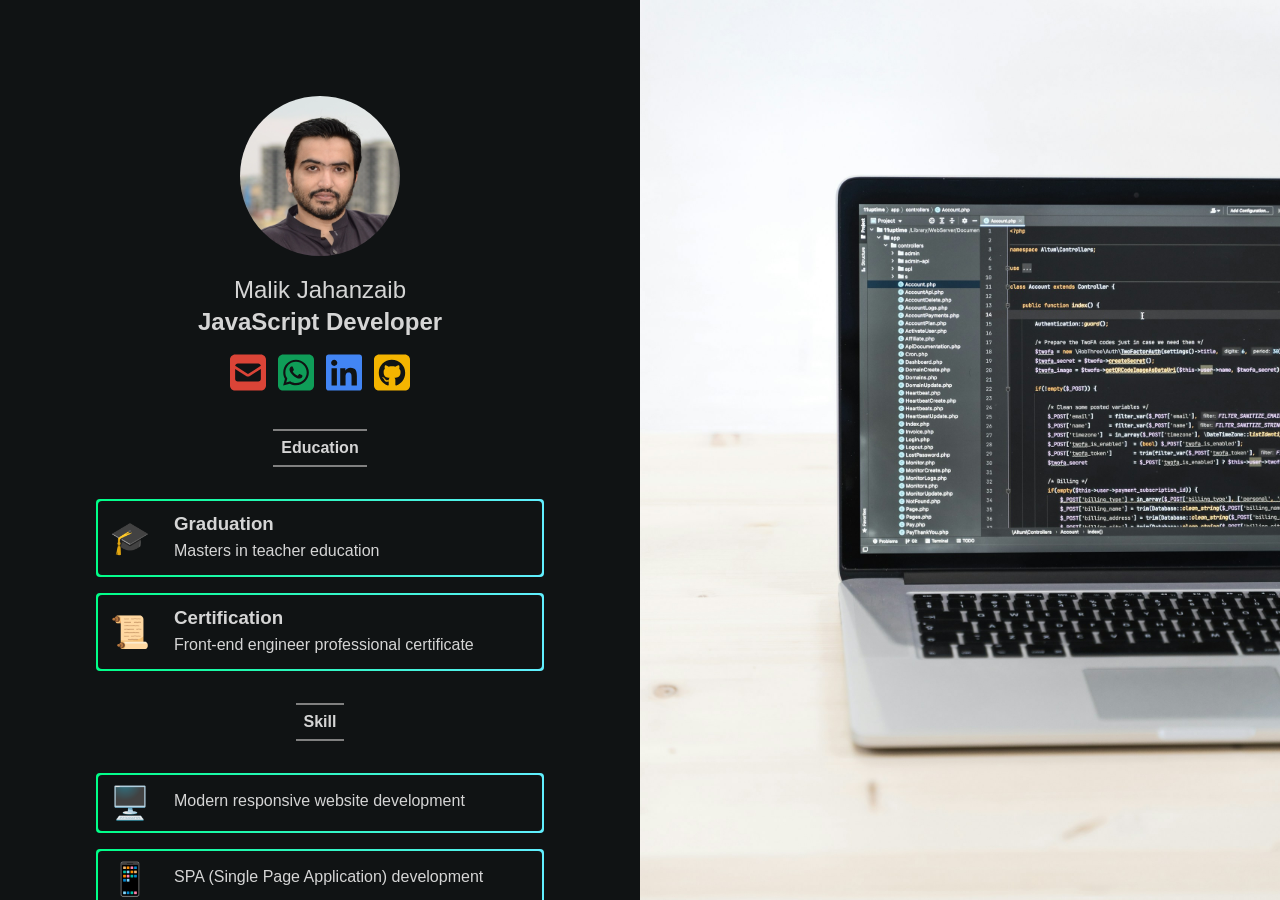
==== index.html @ 0eecc588 "Update 1. Replace video file with an image 2. Update layout to grid for desktop 3. Refactor CSS" ====
<!DOCTYPE html>
<html lang="en">

<head>
  <meta charset="UTF-8">
  <meta name="viewport" content="width=device-width, initial-scale=1.0">
  <meta name="description"
    content="My name is Malik Jahanzaib and I am a Full Stack JavaScript Developer. Professional certified front-end engineer and self-taught back-end engineer with an addition of user experience, DSA and security analysis skills.This is my portfolio website">
  <meta name="keywords"
    content="full-stack engineer, front-end engineer, back-end developer, user experience, data structures and algorithms, web security analysis">
  <link rel="shortcut icon" href="assets/logo.webp" type="image/x-icon">
  <link rel="stylesheet" href="./style.css">
  <title>Malik Jahanzaib | Full Stack JavaScript Developer</title>
</head>

<body>


  <!-- Main -->
  <main class="main">

    <!-- Profile Picture -->
    <img class="profile-picture" src="/assets/profile-picture.webp"
      alt="profile picture of malik jahanzaib a javascript developer">

    <!-- Profile Info -->
    <p class="profile-name">Malik Jahanzaib</p>
    <h1 class="profile-career">JavaScript Developer</h1>

    <!-- Social Links -->
    <div class="social-links">

      <!-- Gmail Link -->
      <a class="social-link" href="mailto:malic.jahan@gmail.com" target="_blank">
        <svg class="social-icon gmail-icon" xmlns="http://www.w3.org/2000/svg"
          viewBox="0 0 448 512"><!--!Font Awesome Free 6.6.0 by @fontawesome - https://fontawesome.com License - https://fontawesome.com/license/free Copyright 2024 Fonticons, Inc.-->
          <path
            d="M64 32C28.7 32 0 60.7 0 96L0 416c0 35.3 28.7 64 64 64l320 0c35.3 0 64-28.7 64-64l0-320c0-35.3-28.7-64-64-64L64 32zM218 271.7L64.2 172.4C66 156.4 79.5 144 96 144l256 0c16.5 0 30 12.4 31.8 28.4L230 271.7c-1.8 1.2-3.9 1.8-6 1.8s-4.2-.6-6-1.8zm29.4 26.9L384 210.4 384 336c0 17.7-14.3 32-32 32L96 368c-17.7 0-32-14.3-32-32l0-125.6 136.6 88.2c7 4.5 15.1 6.9 23.4 6.9s16.4-2.4 23.4-6.9z" />
        </svg>
      </a>

      <!-- Whatsapp Link -->
      <a class="social-link" href="https://wa.me/923032791874" target="_blank">
        <svg class="social-icon whatsapp-icon" xmlns="http://www.w3.org/2000/svg"
          viewBox="0 0 448 512"><!--!Font Awesome Free 6.6.0 by @fontawesome - https://fontawesome.com License - https://fontawesome.com/license/free Copyright 2024 Fonticons, Inc.-->
          <path
            d="M92.1 254.6c0 24.9 7 49.2 20.2 70.1l3.1 5-13.3 48.6L152 365.2l4.8 2.9c20.2 12 43.4 18.4 67.1 18.4h.1c72.6 0 133.3-59.1 133.3-131.8c0-35.2-15.2-68.3-40.1-93.2c-25-25-58-38.7-93.2-38.7c-72.7 0-131.8 59.1-131.9 131.8zM274.8 330c-12.6 1.9-22.4 .9-47.5-9.9c-36.8-15.9-61.8-51.5-66.9-58.7c-.4-.6-.7-.9-.8-1.1c-2-2.6-16.2-21.5-16.2-41c0-18.4 9-27.9 13.2-32.3c.3-.3 .5-.5 .7-.8c3.6-4 7.9-5 10.6-5c2.6 0 5.3 0 7.6 .1c.3 0 .5 0 .8 0c2.3 0 5.2 0 8.1 6.8c1.2 2.9 3 7.3 4.9 11.8c3.3 8 6.7 16.3 7.3 17.6c1 2 1.7 4.3 .3 6.9c-3.4 6.8-6.9 10.4-9.3 13c-3.1 3.2-4.5 4.7-2.3 8.6c15.3 26.3 30.6 35.4 53.9 47.1c4 2 6.3 1.7 8.6-1c2.3-2.6 9.9-11.6 12.5-15.5c2.6-4 5.3-3.3 8.9-2s23.1 10.9 27.1 12.9c.8 .4 1.5 .7 2.1 1c2.8 1.4 4.7 2.3 5.5 3.6c.9 1.9 .9 9.9-2.4 19.1c-3.3 9.3-19.1 17.7-26.7 18.8zM448 96c0-35.3-28.7-64-64-64H64C28.7 32 0 60.7 0 96V416c0 35.3 28.7 64 64 64H384c35.3 0 64-28.7 64-64V96zM148.1 393.9L64 416l22.5-82.2c-13.9-24-21.2-51.3-21.2-79.3C65.4 167.1 136.5 96 223.9 96c42.4 0 82.2 16.5 112.2 46.5c29.9 30 47.9 69.8 47.9 112.2c0 87.4-72.7 158.5-160.1 158.5c-26.6 0-52.7-6.7-75.8-19.3z" />
        </svg>
      </a>

      <!-- Linkedin Link -->
      <a class="social-link" href="https://pk.linkedin.com/in/malik-jahanzaib-15807016a" target="_blank">
        <svg class="social-icon linkedin-icon" xmlns="http://www.w3.org/2000/svg"
          viewBox="0 0 448 512"><!--!Font Awesome Free 6.6.0 by @fontawesome - https://fontawesome.com License - https://fontawesome.com/license/free Copyright 2024 Fonticons, Inc.-->
          <path
            d="M416 32H31.9C14.3 32 0 46.5 0 64.3v383.4C0 465.5 14.3 480 31.9 480H416c17.6 0 32-14.5 32-32.3V64.3c0-17.8-14.4-32.3-32-32.3zM135.4 416H69V202.2h66.5V416zm-33.2-243c-21.3 0-38.5-17.3-38.5-38.5S80.9 96 102.2 96c21.2 0 38.5 17.3 38.5 38.5 0 21.3-17.2 38.5-38.5 38.5zm282.1 243h-66.4V312c0-24.8-.5-56.7-34.5-56.7-34.6 0-39.9 27-39.9 54.9V416h-66.4V202.2h63.7v29.2h.9c8.9-16.8 30.6-34.5 62.9-34.5 67.2 0 79.7 44.3 79.7 101.9V416z" />
        </svg>
      </a>

      <!-- Github Link -->
      <a class="social-link" href="https://github.com/malik-portfolio" target="_blank">
        <svg class="social-icon github-icon" xmlns="http://www.w3.org/2000/svg"
          viewBox="0 0 448 512"><!--!Font Awesome Free 6.6.0 by @fontawesome - https://fontawesome.com License - https://fontawesome.com/license/free Copyright 2024 Fonticons, Inc.-->
          <path
            d="M448 96c0-35.3-28.7-64-64-64H64C28.7 32 0 60.7 0 96V416c0 35.3 28.7 64 64 64H384c35.3 0 64-28.7 64-64V96zM265.8 407.7c0-1.8 0-6 .1-11.6c.1-11.4 .1-28.8 .1-43.7c0-15.6-5.2-25.5-11.3-30.7c37-4.1 76-9.2 76-73.1c0-18.2-6.5-27.3-17.1-39c1.7-4.3 7.4-22-1.7-45c-13.9-4.3-45.7 17.9-45.7 17.9c-13.2-3.7-27.5-5.6-41.6-5.6s-28.4 1.9-41.6 5.6c0 0-31.8-22.2-45.7-17.9c-9.1 22.9-3.5 40.6-1.7 45c-10.6 11.7-15.6 20.8-15.6 39c0 63.6 37.3 69 74.3 73.1c-4.8 4.3-9.1 11.7-10.6 22.3c-9.5 4.3-33.8 11.7-48.3-13.9c-9.1-15.8-25.5-17.1-25.5-17.1c-16.2-.2-1.1 10.2-1.1 10.2c10.8 5 18.4 24.2 18.4 24.2c9.7 29.7 56.1 19.7 56.1 19.7c0 9 .1 21.7 .1 30.6c0 4.8 .1 8.6 .1 10c0 4.3-3 9.5-11.5 8C106 393.6 59.8 330.8 59.8 257.4c0-91.8 70.2-161.5 162-161.5s166.2 69.7 166.2 161.5c.1 73.4-44.7 136.3-110.7 158.3c-8.4 1.5-11.5-3.7-11.5-8zm-90.5-54.8c-.2-1.5 1.1-2.8 3-3.2c1.9-.2 3.7 .6 3.9 1.9c.3 1.3-1 2.6-3 3c-1.9 .4-3.7-.4-3.9-1.7zm-9.1 3.2c-2.2 .2-3.7-.9-3.7-2.4c0-1.3 1.5-2.4 3.5-2.4c1.9-.2 3.7 .9 3.7 2.4c0 1.3-1.5 2.4-3.5 2.4zm-14.3-2.2c-1.9-.4-3.2-1.9-2.8-3.2s2.4-1.9 4.1-1.5c2 .6 3.3 2.1 2.8 3.4c-.4 1.3-2.4 1.9-4.1 1.3zm-12.5-7.3c-1.5-1.3-1.9-3.2-.9-4.1c.9-1.1 2.8-.9 4.3 .6c1.3 1.3 1.8 3.3 .9 4.1c-.9 1.1-2.8 .9-4.3-.6zm-8.5-10c-1.1-1.5-1.1-3.2 0-3.9c1.1-.9 2.8-.2 3.7 1.3c1.1 1.5 1.1 3.3 0 4.1c-.9 .6-2.6 0-3.7-1.5zm-6.3-8.8c-1.1-1.3-1.3-2.8-.4-3.5c.9-.9 2.4-.4 3.5 .6c1.1 1.3 1.3 2.8 .4 3.5c-.9 .9-2.4 .4-3.5-.6zm-6-6.4c-1.3-.6-1.9-1.7-1.5-2.6c.4-.6 1.5-.9 2.8-.4c1.3 .7 1.9 1.8 1.5 2.6c-.4 .9-1.7 1.1-2.8 .4z" />
        </svg>
      </a>
    </div>

    <!-- Subheading -->
    <h2 class="subheading">Education</h2>

    <!-- Education Section -->
    <section class="section">
      <div class="card-bg-wrapper">
        <article class="card">
          <div class="card-icon">🎓</div>
          <div class="card-info">
            <h3 class="card-title">Graduation</h3>
            <p class="card-description">Masters in teacher education</p>
          </div>
        </article>
      </div>
      <div class="card-bg-wrapper">
        <article class="card">
          <div class="card-icon">📜</div>
          <div class="card-info">
            <h3 class="card-title">Certification</h3>
            <p class="card-description">Front-end engineer professional certificate</p>
          </div>
        </article>
      </div>
    </section>

    <!-- Subheading -->
    <h2 class="subheading">Skill</h2>

    <!-- Skill Section -->
    <section class="section">
      <div class="card-bg-wrapper">
        <article class="card">
          <div class="card-icon">🖥️</div>
          <div class="card-info">
            <p class="card-title">Modern responsive website development</p>
          </div>
        </article>
      </div>
      <div class="card-bg-wrapper">
        <article class="card">
          <div class="card-icon">📱</div>
          <div class="card-info">
            <p class="card-title">SPA &lpar;Single Page Application&rpar; development</p>
          </div>
        </article>
      </div>
      <div class="card-bg-wrapper">
        <article class="card">
          <div class="card-icon">🔗</div>
          <div class="card-info">
            <p class="card-title">API &lpar;Application Programming Interface&rpar; development</p>
          </div>
        </article>
      </div>
      <div class="card-bg-wrapper">
        <article class="card">
          <div class="card-icon">🗄️</div>
          <div class="card-info">
            <p class="card-title">Database development & integration</p>
          </div>
        </article>
      </div>
      <div class="card-bg-wrapper">
        <article class="card">
          <div class="card-icon">⚙️</div>
          <div class="card-info">
            <p class="card-title">Performance optimization</p>
          </div>
        </article>
      </div>
      <div class="card-bg-wrapper">
        <article class="card">
          <div class="card-icon">🔒</div>
          <div class="card-info">
            <p class="card-title">Web security</p>
          </div>
        </article>
      </div>
    </section>

    <!-- Subheading -->
    <h2 class="subheading">Core Technologies</h2>

    <!-- Core Technologies -->
    <section class="section">
      <div class="card-bg-wrapper">
        <article class="card">
          <img class="card-icon"
            src="https://cdn.jsdelivr.net/gh/devicons/devicon@latest/icons/html5/html5-original.svg" alt="html icon">
          <div class="card-info">
            <h3 class="card-title">HTML</h3>
            <p class="card-description">HTML is the building block of websites, defining their structure and content
            </p>
          </div>
        </article>
      </div>
      <div class="card-bg-wrapper">
        <article class="card">
          <img class="card-icon" src="https://cdn.jsdelivr.net/gh/devicons/devicon@latest/icons/css3/css3-original.svg"
            alt="css icon">
          <div class="card-info">
            <h3 class="card-title">CSS</h3>
            <p class="card-description">CSS styles the visual presentation of HTML elements</p>
          </div>
        </article>
      </div>
      <div class="card-bg-wrapper">
        <article class="card">
          <img class="card-icon"
            src="https://cdn.jsdelivr.net/gh/devicons/devicon@latest/icons/javascript/javascript-original.svg"
            alt="javasscript icon">
          <div class="card-info">
            <h3 class="card-title">JavaScript</h3>
            <p class="card-description">JavaScript brings websites to life with interactive elements and dynamic
              behavior</p>
          </div>
        </article>
      </div>
    </section>

    <!-- Subheading -->
    <h2 class="subheading">Front-end Technologies</h2>

    <!-- Front End Technology -->
    <section class="section">
      <div class="card-bg-wrapper">
        <article class="card">
          <img class="card-icon"
            src="https://cdn.jsdelivr.net/gh/devicons/devicon@latest/icons/react/react-original.svg" alt="reactjs icon">
          <div class="card-info">
            <h3 class="card-title">React JS</h3>
            <p class="card-description">React is a component based JavaScript library for building user interfaces</p>
          </div>
        </article>
      </div>
      <div class="card-bg-wrapper">
        <article class="card">
          <img class="card-icon"
            src="https://cdn.jsdelivr.net/gh/devicons/devicon@latest/icons/redux/redux-original.svg" alt="reduxjs icon">
          <div class="card-info">
            <h3 class="card-title">Redux JS</h3>
            <p class="card-description">Redux is a predictable state management library for JavaScript applications
            </p>
          </div>
        </article>
      </div>
      <div class="card-bg-wrapper">
        <article class="card">
          <img class="card-icon"
            src="https://cdn.jsdelivr.net/gh/devicons/devicon@latest/icons/tailwindcss/tailwindcss-original.svg"
            alt="tailwindcss icon">
          <div class="card-info">
            <h3 class="card-title">Tailwind CSS</h3>
            <p class="card-description">Tailwind CSS is a utility-first CSS framework for rapidly building custom user
              interfaces </p>
          </div>
        </article>
      </div>
      <div class="card-bg-wrapper">
        <article class="card">
          <img class="card-icon"
            src="https://cdn.jsdelivr.net/gh/devicons/devicon@latest/icons/nextjs/nextjs-original.svg"
            alt="nextjs icon">
          <div class="card-info">
            <h3 class="card-title">Next JS</h3>
            <p class="card-description">Next.js is a React framework for building performant web applications</p>
          </div>
        </article>
      </div>
      <div class="card-bg-wrapper">
        <article class="card">
          <img class="card-icon"
            src="https://cdn.jsdelivr.net/gh/devicons/devicon@latest/icons/typescript/typescript-original.svg"
            alt="typescript icon">
          <div class="card-info">
            <h3 class="card-title">TypeScript</h3>
            <p class="card-description">TypeScript is a typed superset of JavaScript for safer and more maintainable
              code</p>
          </div>
        </article>
      </div>
    </section>

    <!-- Subheading -->
    <h2 class="subheading">Back-end Technologies</h2>

    <!-- Back End Technology -->
    <section class="section">
      <div class="card-bg-wrapper">
        <article class="card">
          <img class="card-icon"
            src="https://cdn.jsdelivr.net/gh/devicons/devicon@latest/icons/nodejs/nodejs-original.svg"
            alt="nodejs icon">
          <div class="card-info">
            <h3 class="card-title">Node JS</h3>
            <p class="card-description">Node.js is a JavaScript runtime for building server-side applications</p>
          </div>
        </article>
      </div>
      <div class="card-bg-wrapper">
        <article class="card">
          <img class="card-icon"
            src="https://cdn.jsdelivr.net/gh/devicons/devicon@latest/icons/express/express-original.svg"
            alt="expressjs icon">
          <div class="card-info">
            <h3 class="card-title">Express JS</h3>
            <p class="card-description">Express.js is a minimalist Node.js framework for building web applications</p>
          </div>
        </article>
      </div>
      <div class="card-bg-wrapper">
        <article class="card">
          <img class="card-icon"
            src="https://cdn.jsdelivr.net/gh/devicons/devicon@latest/icons/nextjs/nextjs-original.svg"
            alt="nextjs icon">
          <div class="card-info">
            <h3 class="card-title">Next JS</h3>
            <p class="card-description">Next.js is a React framework for building performant web applications</p>
          </div>
        </article>
      </div>
      <div class="card-bg-wrapper">
        <article class="card">
          <img class="card-icon"
            src="https://cdn.jsdelivr.net/gh/devicons/devicon@latest/icons/typescript/typescript-original.svg"
            alt="typescript icon">
          <div class="card-info">
            <h3 class="card-title">TypeScript</h3>
            <p class="card-description">TypeScript is a typed superset of JavaScript for safer and more maintainable
              code</p>
          </div>
        </article>
      </div>
    </section>


    <!-- Subheading -->
    <h2 class="subheading">Database Technologies</h2>

    <!-- Database Technology -->
    <section class="section">
      <div class="card-bg-wrapper">
        <article class="card">
          <img class="card-icon"
            src="https://cdn.jsdelivr.net/gh/devicons/devicon@latest/icons/mongodb/mongodb-original.svg"
            alt="mongodb icon">
          <div class="card-info">
            <h3 class="card-title">MongoDB</h3>
            <p class="card-description">MongoDB is a NoSQL document database for storing and retrieving data in
              flexible JSON-like structures</p>
          </div>
        </article>
      </div>
      <div class="card-bg-wrapper">
        <article class="card">
          <img class="card-icon"
            src="https://cdn.jsdelivr.net/gh/devicons/devicon@latest/icons/mongoose/mongoose-original.svg"
            alt="mongoose icon">
          <div class="card-info">
            <h3 class="card-title">Mongoose</h3>
            <p class="card-description">Mongoose is an Object Data Modeling (ODM) library for MongoDB and Node.js</p>
          </div>
        </article>
      </div>
    </section>

    <!-- Subheading -->
    <h2 class="subheading">Projects</h2>

    <!-- Project -->
    <section class="section">
      <a class="card-bg-wrapper project" href="https://malik-portfolio.github.io/number-magic-game" target="_blank">
        <article class="card">
          <div class="card-icon">🎲</div>
          <div class="card-info">
            <h3 class="card-title">Number Magic Game</h3>
            <p class="card-description">My first project in which a computer guess a number that
              the user think</p>
          </div>
        </article>
      </a>
    </section>

    <!-- Buttons -->
    <section class="btns">
      <a class="certificate-btn"
        href="https://www.codecademy.com/profiles/malik.jahan/certificates/2682884a0719474f96407efe432fdd87"
        target="_blank">Certificate</a>
      <a class="cv-btn">Download CV</a>
    </section>
  </main>

  <!-- Laptop Image -->
  <div class="laptop-image-wrapper">
    <img class="laptop-image" src="/assets/laptop-image.jpg" alt="laptop image">
  </div>
</body>

</html>
---- style.css ----
@import url('https://fonts.googleapis.com/css2?family=Comfortaa:wght@300..700&display=swap');

/* || Universal Styles */
*,
::before,
::after {
    box-sizing: border-box;
    margin: 0;
    padding: 0;
}

:root {
    --green: #0F9D58;
    --yellow: #F4B400;
    --blue: #4285F4;
    --red: #DB4437;
}

html {
    font-size: 16px;
}

body {
    background-color: #101314;
    color: #d5d5d5;
    font-family: Verdana, Geneva, Tahoma, sans-serif;
    font-size: 1rem;
    height: 100vh;
}

img {
    width: 100%;
}

h1 {
    font-size: 4rem;
    margin-bottom: 1rem;
}

a {
    text-decoration: none;
    color: inherit;
    display: inline-block;
}

p {
    line-height: 1.5;
    color: #d5d5d5;
}

.laptop-image {
   height: 100vh;
   object-fit: cover;
   display: none;
}

.subheading {
    width: fit-content;
    font-size: 1rem;
    margin: 2rem auto;
    border-top: 0.125rem solid gray;
    border-bottom: 0.125rem solid gray;
    padding: 0.5rem;
}

/* Card */
.card-bg-wrapper {
    background: hsla(152, 100%, 50%, 1);
    background: linear-gradient(90deg, hsla(152, 100%, 50%, 1) 0%, hsla(186, 100%, 69%, 1) 100%);
    padding: 0.125rem;
    border-radius: 0.25rem;
}

.card-bg-wrapper:not(:last-of-type) {
    margin-bottom: 1rem;
}

.card {
    border-radius: 0.25rem;
    padding: 0.75rem;
    background-color: #101314;
    display: flex;
    align-items: center;
    gap: 1.5rem;
}

.card-icon {
    font-size: 2rem;
    width: 2.5rem;
    line-height: 1;
    text-align: center;
}

.card-icon[alt='expressjs icon'] {
    filter: invert(100);
}

.card-title {
    margin-bottom: 0.25rem;
}

/* Main */
.main {
    background-color: #101314;
    padding: 2rem 1rem;
    overflow: auto;
    scrollbar-width: none;
}

/* Profile */
.profile-picture {
    display: block;
    border-radius: 50%;
    margin: 0 auto 1rem;
    max-width: 10rem;
}

.profile-name {
    text-align: center;
    font-size: 1.5rem;
}

.profile-career {
    font-size: 1.5rem;
    text-align: center;
}

/* Social Links */
.social-links {
    display: flex;
    justify-content: center;
    gap: 0.75rem;
}

.social-link {
    width: 2.25rem;
    fill: #d5d5d5;
}

.social-link:hover {
    transform: scale(1.1);
}

.gmail-icon {
    fill: var(--red);
}

.whatsapp-icon {
    fill: var(--green);
}

.linkedin-icon {
    fill: var(--blue);
}

.github-icon {
    fill: var(--yellow);
}

/* Project */
.project {
    display: block;
}

.project .card {
    background-color: transparent;
    color: #101314;
}

.project .card-description {
    color: #101314;
}

.project:hover {
    transform: scale(0.9);
}

/* Buttons */
.btns {
    border-top: 0.125rem solid gray;
    margin-top: 2rem;
    padding-top: 1rem;
    display: flex;
    gap: 0.5rem;
}

.certificate-btn,
.cv-btn {
    border-radius: 4rem;
    padding: 0.5rem 1rem;
    border: 0.125rem solid #d5d5d5;
    flex: 1;
    text-align: center;
}

.certificate-btn:hover,
.cv-btn:hover {
    opacity: 0.75;
}

.certificate-btn {
    background-color: #d5d5d5;
    color: black;
}


/* Responsive */

@media only screen and (min-width: 576px) {
    .main {
        padding: 2rem;
    }
}

@media only screen and (min-width: 768px) {
    .main {
        padding: 4rem;
    }
}

@media only screen and (min-width: 992px) and (orientation: landscape) {
    body {
        display: grid;
        grid-template-columns: repeat(2, 1fr);
        overflow: hidden;
    }

    .laptop-image {
        display: block;
    }
}

@media only screen and (min-width: 1200px) and (orientation: landscape) {
    .main {
        padding: 6rem;
    }
}

@media only screen and (min-width: 1400px) and (orientation: landscape) {
    :root {
        font-size: 20px;
    }
}
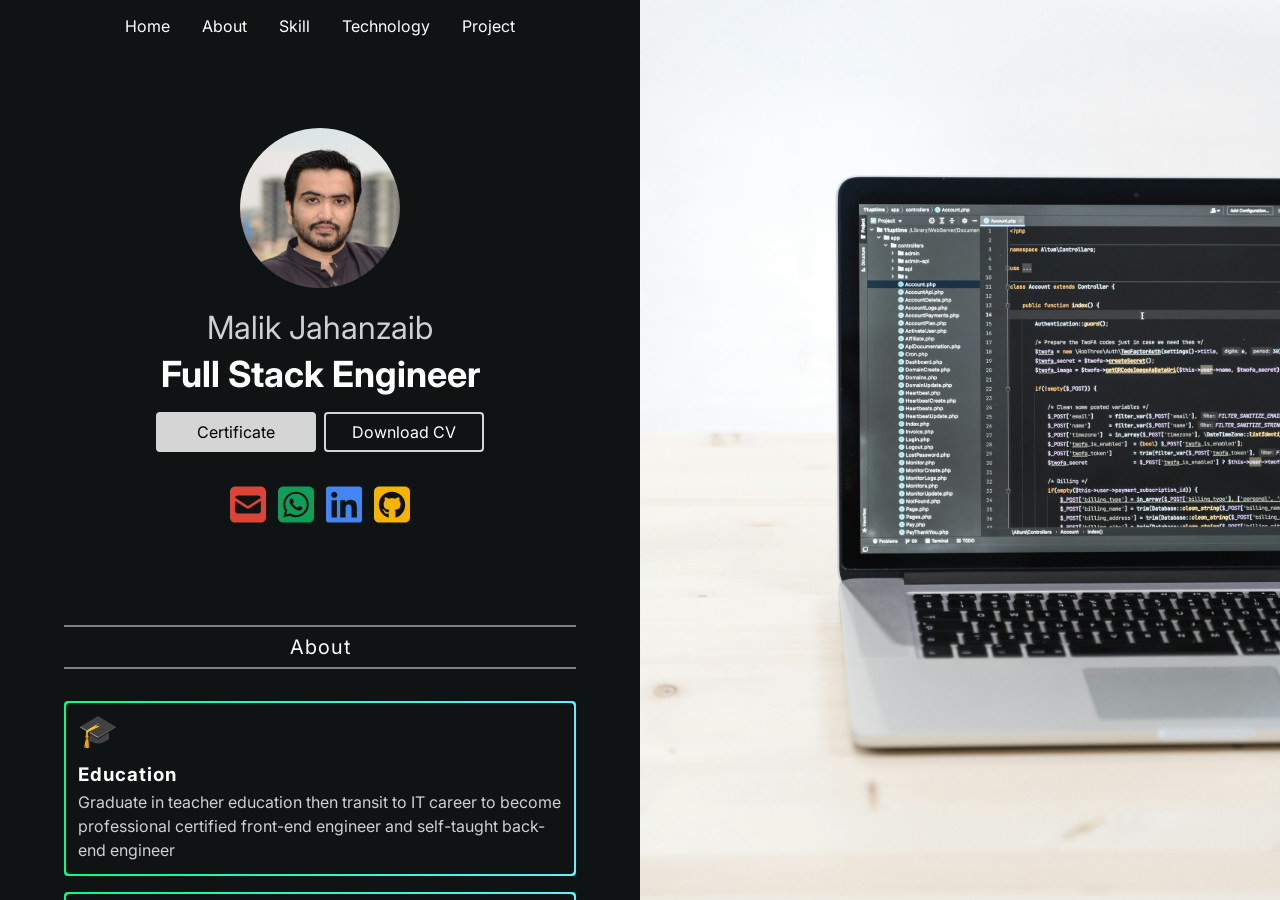
==== commit 719bc143: "Update 1. C.V. added 2. Refactor sections 3. Adjust styling 4. Navigation added" ====
--- a/index.html
+++ b/index.html
@@ -15,9 +15,19 @@
 
 <body>
 
+  <!-- Header -->
+  <header>
+    <nav class="nav">
+      <a class="nav-link" href="#home">Home</a>
+      <a class="nav-link" href="#about">About</a>
+      <a class="nav-link" href="#skill">Skill</a>
+      <a class="nav-link" href="#technology">Technology</a>
+      <a class="nav-link" href="#project">Project</a>
+    </nav>
+  </header>
 
   <!-- Main -->
-  <main class="main">
+  <main id="home" class="main">
 
     <!-- Profile Picture -->
     <img class="profile-picture" src="/assets/profile-picture.webp"
@@ -25,7 +35,15 @@
 
     <!-- Profile Info -->
     <p class="profile-name">Malik Jahanzaib</p>
-    <h1 class="profile-career">JavaScript Developer</h1>
+    <h1 class="profile-career">Full Stack Engineer</h1>
+
+    <!-- Buttons -->
+    <div class="btns">
+      <a class="certificate-btn"
+        href="https://www.codecademy.com/profiles/malik.jahan/certificates/2682884a0719474f96407efe432fdd87"
+        target="_blank">Certificate</a>
+      <a class="cv-btn" href="./assets/malik-jahanzaib-resume.pdf" download="">Download CV</a>
+    </div>
 
     <!-- Social Links -->
     <div class="social-links">
@@ -67,90 +85,108 @@
       </a>
     </div>
 
-    <!-- Subheading -->
-    <h2 class="subheading">Education</h2>
-
     <!-- Education Section -->
+    <h2 id="about" class="subheading">About</h2>
+
     <section class="section">
       <div class="card-bg-wrapper">
         <article class="card">
           <div class="card-icon">🎓</div>
           <div class="card-info">
-            <h3 class="card-title">Graduation</h3>
-            <p class="card-description">Masters in teacher education</p>
-          </div>
-        </article>
-      </div>
-      <div class="card-bg-wrapper">
-        <article class="card">
-          <div class="card-icon">📜</div>
-          <div class="card-info">
-            <h3 class="card-title">Certification</h3>
-            <p class="card-description">Front-end engineer professional certificate</p>
-          </div>
-        </article>
-      </div>
-    </section>
-
-    <!-- Subheading -->
-    <h2 class="subheading">Skill</h2>
-
-    <!-- Skill Section -->
-    <section class="section">
+            <h3 class="card-title">Education</h3>
+            <p class="card-description">Graduate in teacher education then transit to IT career to become professional
+              certified front-end engineer and self-taught back-end engineer</p>
+          </div>
+        </article>
+      </div>
+      <div class="card-bg-wrapper">
+        <article class="card">
+          <div class="card-icon">👨‍💻</div>
+          <div class="card-info">
+            <h3 class="card-title">Technology</h3>
+            <p class="card-description">Using modern JavaScript ecosystem like React, Next JS, Tailwind CSS, TypeScript
+              and MongoDB</p>
+          </div>
+        </article>
+      </div>
+    </section>
+
+
+    <!-- Professional Skill -->
+    <h2 id="skill" class="subheading">Professional Skills</h2>
+
+    <section class="section section-skill">
       <div class="card-bg-wrapper">
         <article class="card">
           <div class="card-icon">🖥️</div>
-          <div class="card-info">
-            <p class="card-title">Modern responsive website development</p>
-          </div>
-        </article>
-      </div>
+          <h3 class="card-title">Modern responsive website development</h3>
+        </article>
+      </div>
+      <div class="card-bg-wrapper">
+        <article class="card">
+          <div class="card-icon">⚡</div>
+          <h3 class="card-title">SPA &lpar;Single Page Application&rpar; development</h3>
+        </article>
+      </div>
+      <div class="card-bg-wrapper">
+        <article class="card">
+          <div class="card-icon">🔗</div>
+          <h3 class="card-title">API &lpar;Application Programming Interface&rpar; development</h3>
+        </article>
+      </div>
+      <div class="card-bg-wrapper">
+        <article class="card">
+          <div class="card-icon">🗄️</div>
+          <h3 class="card-title">Database development & integration</h3>
+        </article>
+      </div>
+    </section>
+
+    <!-- Beginner Skill -->
+    <h2 class="subheading">Beginner Skills</h2>
+
+    <section class="section section-skill">
+      <div class="card-bg-wrapper">
+        <article class="card">
+          <div class="card-icon">⚙️</div>
+          <h3 class="card-title">Performance optimization</h3>
+        </article>
+      </div>
+      <div class="card-bg-wrapper">
+        <article class="card">
+          <div class="card-icon">🔒</div>
+          <h3 class="card-title">Web security analysis</h3>
+        </article>
+      </div>
+      <div class="card-bg-wrapper">
+        <article class="card">
+          <div class="card-icon">⭐</div>
+          <h3 class="card-title">UI/UX design</h3>
+        </article>
+      </div>
+    </section>
+
+    <!-- Pending Skill -->
+    <h2 class="subheading">Pending Skills</h2>
+
+    <section class="section section-skill">
       <div class="card-bg-wrapper">
         <article class="card">
           <div class="card-icon">📱</div>
-          <div class="card-info">
-            <p class="card-title">SPA &lpar;Single Page Application&rpar; development</p>
-          </div>
-        </article>
-      </div>
-      <div class="card-bg-wrapper">
-        <article class="card">
-          <div class="card-icon">🔗</div>
-          <div class="card-info">
-            <p class="card-title">API &lpar;Application Programming Interface&rpar; development</p>
-          </div>
-        </article>
-      </div>
-      <div class="card-bg-wrapper">
-        <article class="card">
-          <div class="card-icon">🗄️</div>
-          <div class="card-info">
-            <p class="card-title">Database development & integration</p>
-          </div>
-        </article>
-      </div>
-      <div class="card-bg-wrapper">
-        <article class="card">
-          <div class="card-icon">⚙️</div>
-          <div class="card-info">
-            <p class="card-title">Performance optimization</p>
-          </div>
-        </article>
-      </div>
-      <div class="card-bg-wrapper">
-        <article class="card">
-          <div class="card-icon">🔒</div>
-          <div class="card-info">
-            <p class="card-title">Web security</p>
-          </div>
-        </article>
-      </div>
-    </section>
-
-    <!-- Subheading -->
-    <h2 class="subheading">Core Technologies</h2>
+          <h3 class="card-title">Mobile application development </h3>
+        </article>
+      </div>
+      <div class="card-bg-wrapper">
+        <article class="card">
+          <div class="card-icon">🤖</div>
+          <h3 class="card-title">AI &lpar;Aritificial Intelligence&rpar; integration</h3>
+        </article>
+      </div>
+    </section>
 
     <!-- Core Technologies -->
+    <h2 id="technology" class="subheading">Core Technologies</h2>
+
     <section class="section">
       <div class="card-bg-wrapper">
         <article class="card">
@@ -187,10 +223,9 @@
       </div>
     </section>
 
-    <!-- Subheading -->
+    <!-- Front End Technology -->
     <h2 class="subheading">Front-end Technologies</h2>
 
-    <!-- Front End Technology -->
     <section class="section">
       <div class="card-bg-wrapper">
         <article class="card">
@@ -250,10 +285,9 @@
       </div>
     </section>
 
-    <!-- Subheading -->
+    <!-- Back End Technology -->
     <h2 class="subheading">Back-end Technologies</h2>
 
-    <!-- Back End Technology -->
     <section class="section">
       <div class="card-bg-wrapper">
         <article class="card">
@@ -302,11 +336,9 @@
       </div>
     </section>
 
-
-    <!-- Subheading -->
+    <!-- Database Technology -->
     <h2 class="subheading">Database Technologies</h2>
 
-    <!-- Database Technology -->
     <section class="section">
       <div class="card-bg-wrapper">
         <article class="card">
@@ -333,8 +365,58 @@
       </div>
     </section>
 
+    <!-- Modern Tools -->
+    <h2 class="subheading">Modern Tools</h2>
+
+    <section class="section">
+      <div class="card-bg-wrapper">
+        <article class="card">
+          <img class="card-icon"
+            src="https://cdn.jsdelivr.net/gh/devicons/devicon@latest/icons/vscode/vscode-original.svg"
+            alt="vscode icon">
+          <div class="card-info">
+            <h3 class="card-title">VS Code</h3>
+            <p class="card-description">Visual Studio Code (VSCode) is a free, open-source code editor for developers
+            </p>
+          </div>
+        </article>
+      </div>
+      <div class="card-bg-wrapper">
+        <article class="card">
+          <img class="card-icon" src="https://cdn.jsdelivr.net/gh/devicons/devicon@latest/icons/git/git-original.svg"
+            alt="git icon">
+          <div class="card-info">
+            <h3 class="card-title">Git</h3>
+            <p class="card-description">Git is a version control system that tracks changes to files over time</p>
+          </div>
+        </article>
+      </div>
+      <div class="card-bg-wrapper">
+        <article class="card">
+          <img class="card-icon"
+            src="https://cdn.jsdelivr.net/gh/devicons/devicon@latest/icons/postman/postman-original.svg"
+            alt="postman icon">
+          <div class="card-info">
+            <h3 class="card-title">Postman</h3>
+            <p class="card-description">Postman is an API development environment for testing and documenting APIs</p>
+          </div>
+        </article>
+      </div>
+      <div class="card-bg-wrapper">
+        <article class="card">
+          <img class="card-icon"
+            src="https://cdn.jsdelivr.net/gh/devicons/devicon@latest/icons/figma/figma-original.svg" alt="figma icon">
+          <div class="card-info">
+            <h3 class="card-title">Figma</h3>
+            <p class="card-description">Figma is a cloud-based design tool for creating and collaborating on digital
+              designs</p>
+          </div>
+        </article>
+      </div>
+    </section>
+
     <!-- Subheading -->
-    <h2 class="subheading">Projects</h2>
+    <h2 id="project" class="subheading">Projects</h2>
 
     <!-- Project -->
     <section class="section">
@@ -350,13 +432,7 @@
       </a>
     </section>
 
-    <!-- Buttons -->
-    <section class="btns">
-      <a class="certificate-btn"
-        href="https://www.codecademy.com/profiles/malik.jahan/certificates/2682884a0719474f96407efe432fdd87"
-        target="_blank">Certificate</a>
-      <a class="cv-btn">Download CV</a>
-    </section>
+
   </main>
 
   <!-- Laptop Image -->
--- a/style.css
+++ b/style.css
@@ -1,4 +1,4 @@
-@import url('https://fonts.googleapis.com/css2?family=Comfortaa:wght@300..700&display=swap');
+@import url('https://fonts.googleapis.com/css2?family=Inter:ital,opsz,wght@0,14..32,100..900;1,14..32,100..900&display=swap');
 
 /* || Universal Styles */
 *,
@@ -14,6 +14,8 @@
     --yellow: #F4B400;
     --blue: #4285F4;
     --red: #DB4437;
+    --white: white;
+    --black: #101314;
 }
 
 html {
@@ -21,9 +23,11 @@
 }
 
 body {
-    background-color: #101314;
-    color: #d5d5d5;
-    font-family: Verdana, Geneva, Tahoma, sans-serif;
+    background-color: var(--black);
+    color: var(--white);
+    font-family: "Inter", system-ui;
+    font-optical-sizing: auto;
+    font-style: normal;
     font-size: 1rem;
     height: 100vh;
 }
@@ -45,7 +49,24 @@
 
 p {
     line-height: 1.5;
-    color: #d5d5d5;
+    color: var(--white);
+    opacity: 0.8;
+}
+
+header {
+    position: fixed;
+    top: 0;
+    left: 0;
+    width: 100%;
+    z-index: 10;
+    overflow-x: auto;
+    scrollbar-width: none;
+}
+
+section {
+    display: flex;
+    flex-direction: column;
+    gap: 1rem;
 }
 
 .laptop-image {
@@ -55,12 +76,122 @@
 }
 
 .subheading {
-    width: fit-content;
-    font-size: 1rem;
-    margin: 2rem auto;
+    width: 100%;
+    font-size: 1.25rem;
+    margin: 6rem auto 2rem;
     border-top: 0.125rem solid gray;
     border-bottom: 0.125rem solid gray;
-    padding: 0.5rem;
+    padding: 0.5rem 0;
+    letter-spacing: 1px;
+    text-align: center;
+    font-weight: normal;
+}
+
+/* Navigation */
+.nav {
+    display: flex;
+    justify-content: center;
+    width: fit-content;
+    background-color: var(--black);
+    width: 100%;
+    padding: 1rem;
+    gap: 0.5rem;
+}
+
+.nav-link {
+    border-bottom: 0.125rem solid transparent;
+    padding-bottom: 0.5rem;
+}
+
+.nav-link:hover {
+    color: springgreen;
+    border-color: springgreen;
+}
+/* Main */
+.main {
+    background-color: var(--black);
+    padding: 8rem 1rem;
+    overflow: auto;
+    scrollbar-width: none;
+}
+
+/* Profile */
+.profile-picture {
+    display: block;
+    border-radius: 50%;
+    margin: 0 auto 1rem;
+    max-width: 10rem;
+}
+
+.profile-name {
+    text-align: center;
+    font-size: 2rem;
+}
+
+.profile-career {
+    font-size: 2.25rem;
+    text-align: center;
+}
+
+/* Buttons */
+.btns {
+    margin: 1rem auto 2rem;
+    display: flex;
+    flex-direction: row;
+    justify-content: center;
+    gap: 0.5rem;
+}
+
+.certificate-btn,
+.cv-btn {
+    width: 10rem;
+    border-radius: 0.25rem;
+    padding: 0.5rem 1rem;
+    border: 0.125rem solid #d5d5d5;
+    text-align: center;
+}
+
+.certificate-btn:hover,
+.cv-btn:hover {
+    opacity: 0.75;
+}
+
+.certificate-btn {
+    background-color: #d5d5d5;
+    color: black;
+}
+
+
+/* Social Links */
+.social-links {
+    display: flex;
+    justify-content: center;
+    gap: 0.75rem;
+}
+
+.social-link {
+    width: 2.25rem;
+    fill: #d5d5d5;
+}
+
+.social-link:hover {
+    transform: scale(1.1);
+}
+
+.gmail-icon {
+    fill: var(--red);
+}
+
+.whatsapp-icon {
+    fill: var(--green);
+}
+
+.linkedin-icon {
+    fill: var(--blue);
+}
+
+.github-icon {
+    fill: var(--yellow);
 }
 
 /* Card */
@@ -71,24 +202,19 @@
     border-radius: 0.25rem;
 }
 
-.card-bg-wrapper:not(:last-of-type) {
-    margin-bottom: 1rem;
-}
-
 .card {
     border-radius: 0.25rem;
     padding: 0.75rem;
     background-color: #101314;
     display: flex;
-    align-items: center;
-    gap: 1.5rem;
+    flex-direction: column;
+    gap: 1rem;
 }
 
 .card-icon {
     font-size: 2rem;
-    width: 2.5rem;
+    width: 2rem;
     line-height: 1;
-    text-align: center;
 }
 
 .card-icon[alt='expressjs icon'] {
@@ -97,65 +223,14 @@
 
 .card-title {
     margin-bottom: 0.25rem;
-}
-
-/* Main */
-.main {
-    background-color: #101314;
-    padding: 2rem 1rem;
-    overflow: auto;
-    scrollbar-width: none;
-}
-
-/* Profile */
-.profile-picture {
-    display: block;
-    border-radius: 50%;
-    margin: 0 auto 1rem;
-    max-width: 10rem;
-}
-
-.profile-name {
-    text-align: center;
-    font-size: 1.5rem;
-}
-
-.profile-career {
-    font-size: 1.5rem;
-    text-align: center;
-}
-
-/* Social Links */
-.social-links {
-    display: flex;
-    justify-content: center;
-    gap: 0.75rem;
-}
-
-.social-link {
-    width: 2.25rem;
-    fill: #d5d5d5;
-}
-
-.social-link:hover {
-    transform: scale(1.1);
-}
-
-.gmail-icon {
-    fill: var(--red);
-}
-
-.whatsapp-icon {
-    fill: var(--green);
-}
-
-.linkedin-icon {
-    fill: var(--blue);
-}
-
-.github-icon {
-    fill: var(--yellow);
-}
+    letter-spacing: 1px;
+}
+
+.section-skill .card-title {
+    line-height: 1.25;
+    font-weight: normal;
+}
+
 
 /* Project */
 .project {
@@ -175,46 +250,23 @@
     transform: scale(0.9);
 }
 
-/* Buttons */
-.btns {
-    border-top: 0.125rem solid gray;
-    margin-top: 2rem;
-    padding-top: 1rem;
-    display: flex;
-    gap: 0.5rem;
-}
-
-.certificate-btn,
-.cv-btn {
-    border-radius: 4rem;
-    padding: 0.5rem 1rem;
-    border: 0.125rem solid #d5d5d5;
-    flex: 1;
-    text-align: center;
-}
-
-.certificate-btn:hover,
-.cv-btn:hover {
-    opacity: 0.75;
-}
-
-.certificate-btn {
-    background-color: #d5d5d5;
-    color: black;
-}
 
 
 /* Responsive */
 
 @media only screen and (min-width: 576px) {
     .main {
-        padding: 2rem;
+        padding-inline: 2rem;
+    }
+
+    .nav {
+        gap: 2rem;
     }
 }
 
 @media only screen and (min-width: 768px) {
     .main {
-        padding: 4rem;
+        padding-inline: 4rem;
     }
 }
 
@@ -225,15 +277,17 @@
         overflow: hidden;
     }
 
+    .nav {
+        width: 50%;
+    }
+
     .laptop-image {
         display: block;
     }
 }
 
 @media only screen and (min-width: 1200px) and (orientation: landscape) {
-    .main {
-        padding: 6rem;
-    }
+
 }
 
 @media only screen and (min-width: 1400px) and (orientation: landscape) {
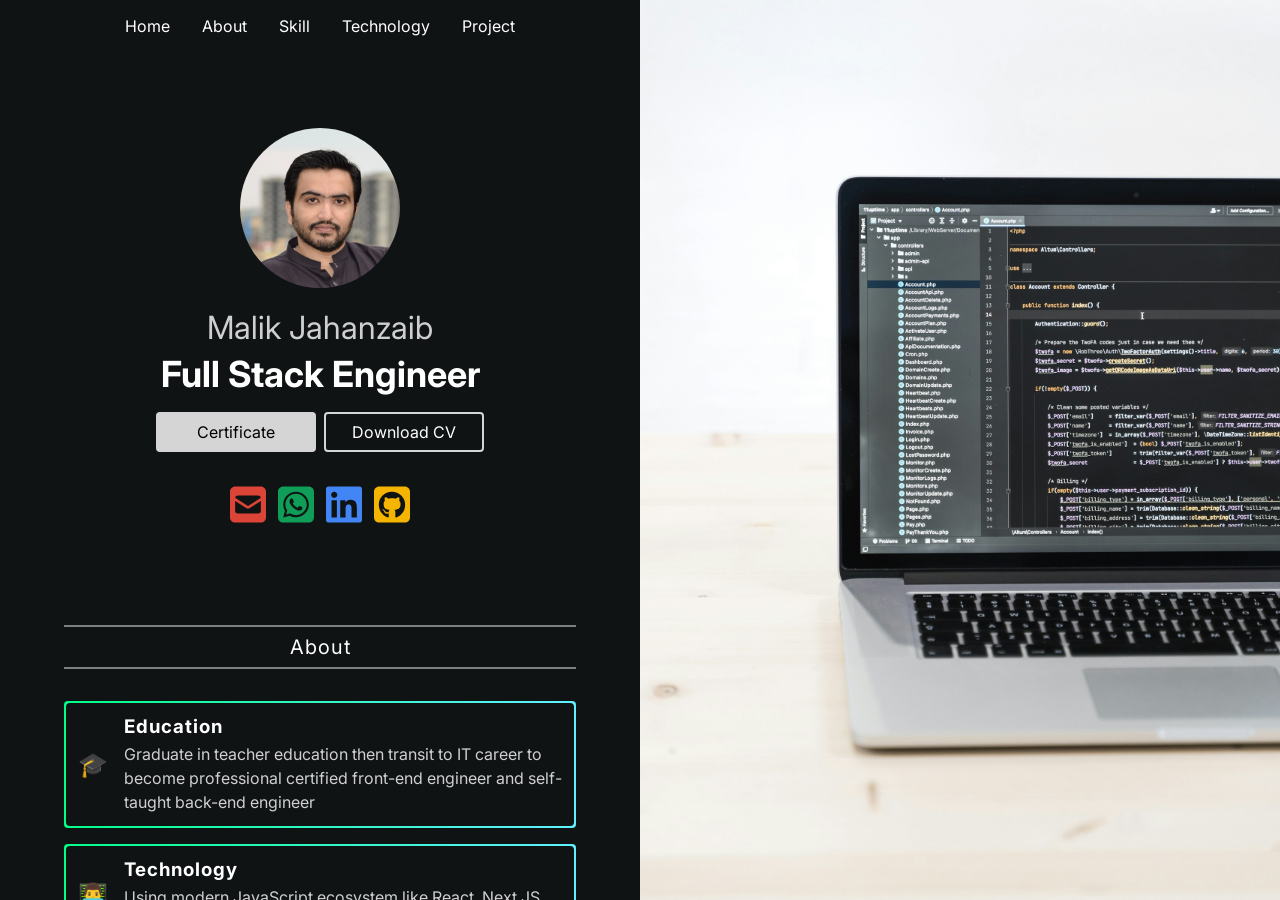
==== commit b55230f4: "Update 1. Update C.V. 2. Add new skills 3. Refactor technology section" ====
--- a/index.html
+++ b/index.html
@@ -10,7 +10,7 @@
     content="full-stack engineer, front-end engineer, back-end developer, user experience, data structures and algorithms, web security analysis">
   <link rel="shortcut icon" href="assets/logo.webp" type="image/x-icon">
   <link rel="stylesheet" href="./style.css">
-  <title>Malik Jahanzaib | Full Stack JavaScript Developer</title>
+  <title>Malik Jahanzaib | Full Stack Engineer</title>
 </head>
 
 <body>
@@ -42,7 +42,7 @@
       <a class="certificate-btn"
         href="https://www.codecademy.com/profiles/malik.jahan/certificates/2682884a0719474f96407efe432fdd87"
         target="_blank">Certificate</a>
-      <a class="cv-btn" href="./assets/malik-jahanzaib-resume.pdf" download="">Download CV</a>
+      <a class="cv-btn" href="./assets/malik-jahanzaib-resume.pdf" target="_blank">Download CV</a>
     </div>
 
     <!-- Social Links -->
@@ -148,6 +148,24 @@
     <section class="section section-skill">
       <div class="card-bg-wrapper">
         <article class="card">
+          <div class="card-icon">🧮</div>
+          <h3 class="card-title">Data Structures & Algorithms</h3>
+        </article>
+      </div>
+      <div class="card-bg-wrapper">
+        <article class="card">
+          <div class="card-icon">🔁</div>
+          <h3 class="card-title">Version Control System</h3>
+        </article>
+      </div>
+      <div class="card-bg-wrapper">
+        <article class="card">
+          <div class="card-icon">🌐</div>
+          <h3 class="card-title">Continuous Integration and Deployment</h3>
+        </article>
+      </div>
+      <div class="card-bg-wrapper">
+        <article class="card">
           <div class="card-icon">⚙️</div>
           <h3 class="card-title">Performance optimization</h3>
         </article>
@@ -221,6 +239,18 @@
           </div>
         </article>
       </div>
+      <div class="card-bg-wrapper">
+        <article class="card">
+          <img class="card-icon"
+            src="https://cdn.jsdelivr.net/gh/devicons/devicon@latest/icons/typescript/typescript-original.svg"
+            alt="typescript icon">
+          <div class="card-info">
+            <h3 class="card-title">TypeScript</h3>
+            <p class="card-description">TypeScript is a typed superset of JavaScript for safer and more maintainable
+              code</p>
+          </div>
+        </article>
+      </div>
     </section>
 
     <!-- Front End Technology -->
@@ -271,18 +301,6 @@
           </div>
         </article>
       </div>
-      <div class="card-bg-wrapper">
-        <article class="card">
-          <img class="card-icon"
-            src="https://cdn.jsdelivr.net/gh/devicons/devicon@latest/icons/typescript/typescript-original.svg"
-            alt="typescript icon">
-          <div class="card-info">
-            <h3 class="card-title">TypeScript</h3>
-            <p class="card-description">TypeScript is a typed superset of JavaScript for safer and more maintainable
-              code</p>
-          </div>
-        </article>
-      </div>
     </section>
 
     <!-- Back End Technology -->
@@ -322,24 +340,6 @@
           </div>
         </article>
       </div>
-      <div class="card-bg-wrapper">
-        <article class="card">
-          <img class="card-icon"
-            src="https://cdn.jsdelivr.net/gh/devicons/devicon@latest/icons/typescript/typescript-original.svg"
-            alt="typescript icon">
-          <div class="card-info">
-            <h3 class="card-title">TypeScript</h3>
-            <p class="card-description">TypeScript is a typed superset of JavaScript for safer and more maintainable
-              code</p>
-          </div>
-        </article>
-      </div>
-    </section>
-
-    <!-- Database Technology -->
-    <h2 class="subheading">Database Technologies</h2>
-
-    <section class="section">
       <div class="card-bg-wrapper">
         <article class="card">
           <img class="card-icon"
--- a/style.css
+++ b/style.css
@@ -212,7 +212,7 @@
 }
 
 .card-icon {
-    font-size: 2rem;
+    font-size: 1.5rem;
     width: 2rem;
     line-height: 1;
 }
@@ -227,8 +227,9 @@
 }
 
 .section-skill .card-title {
-    line-height: 1.25;
+    line-height: 1;
     font-weight: normal;
+    margin: 0;
 }
 
 
@@ -281,6 +282,11 @@
         width: 50%;
     }
 
+    .card {
+        flex-direction: row;
+        align-items: center;
+    }
+
     .laptop-image {
         display: block;
     }
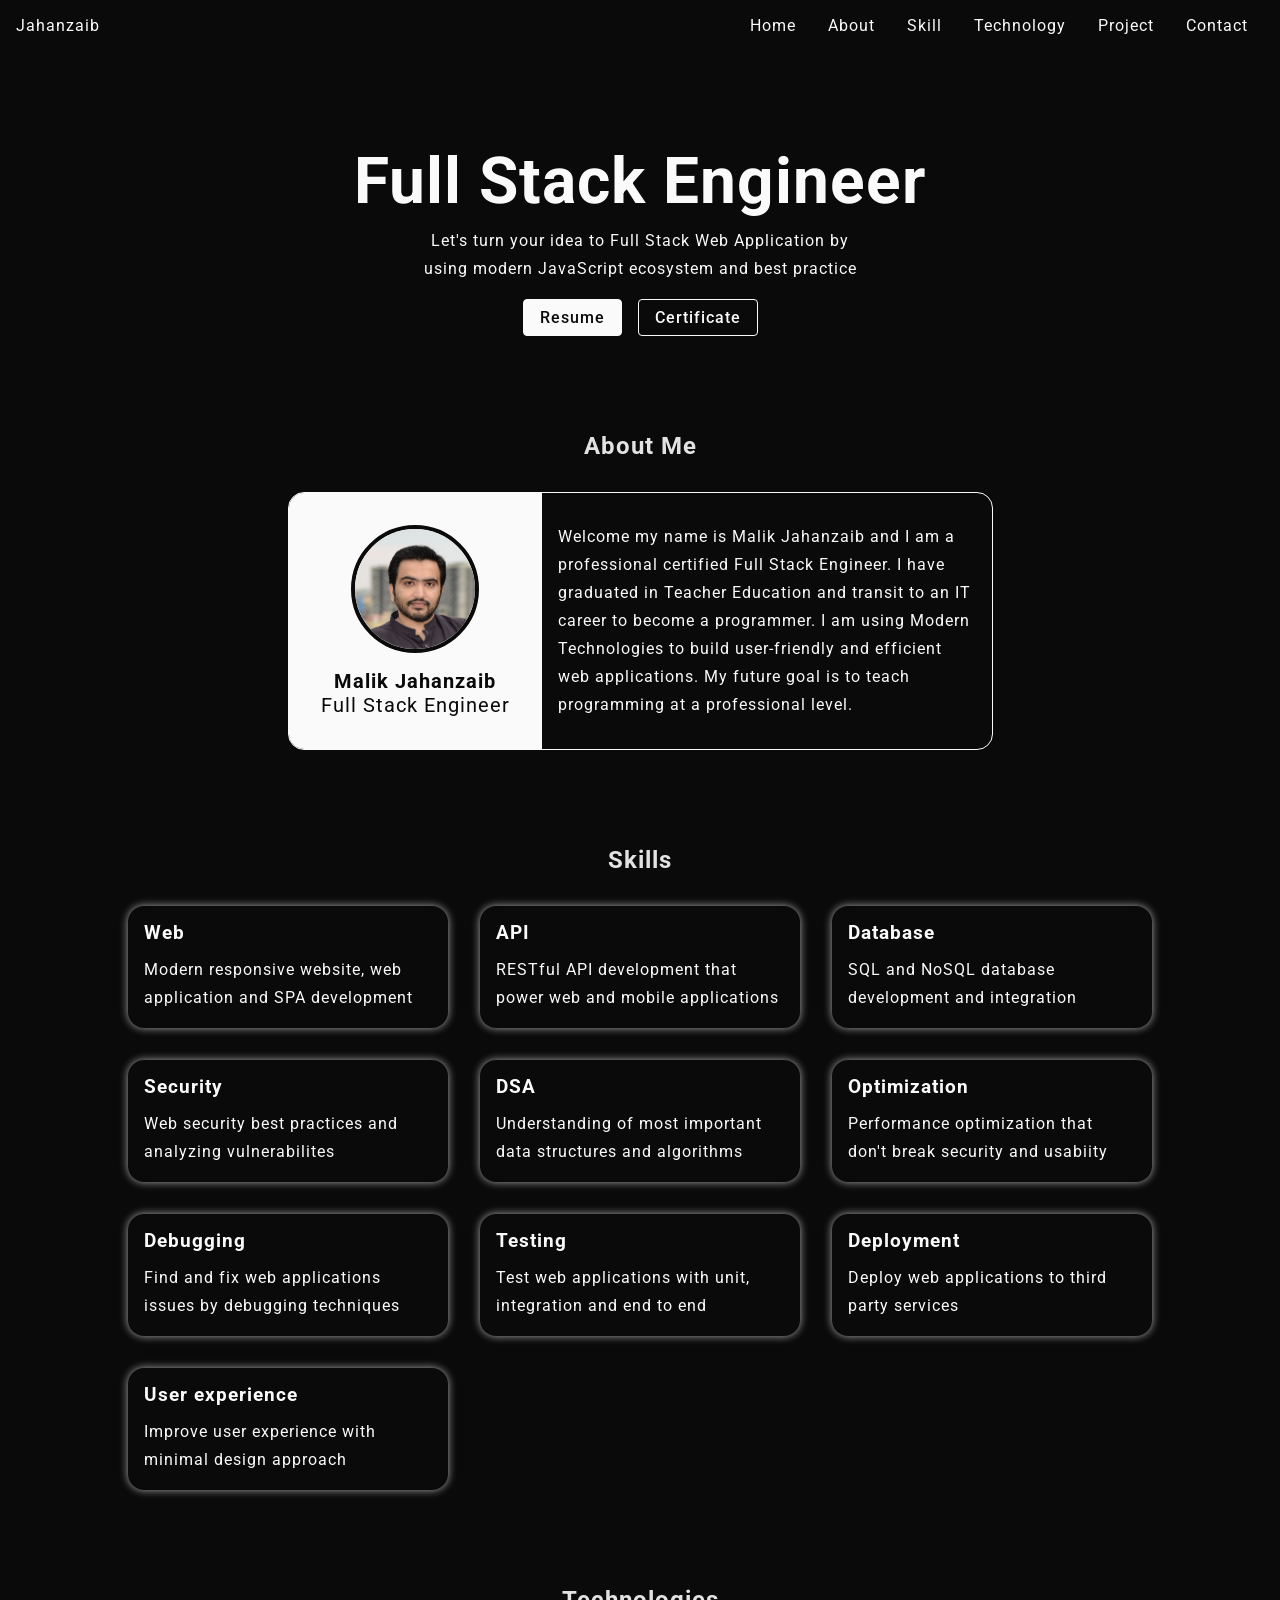
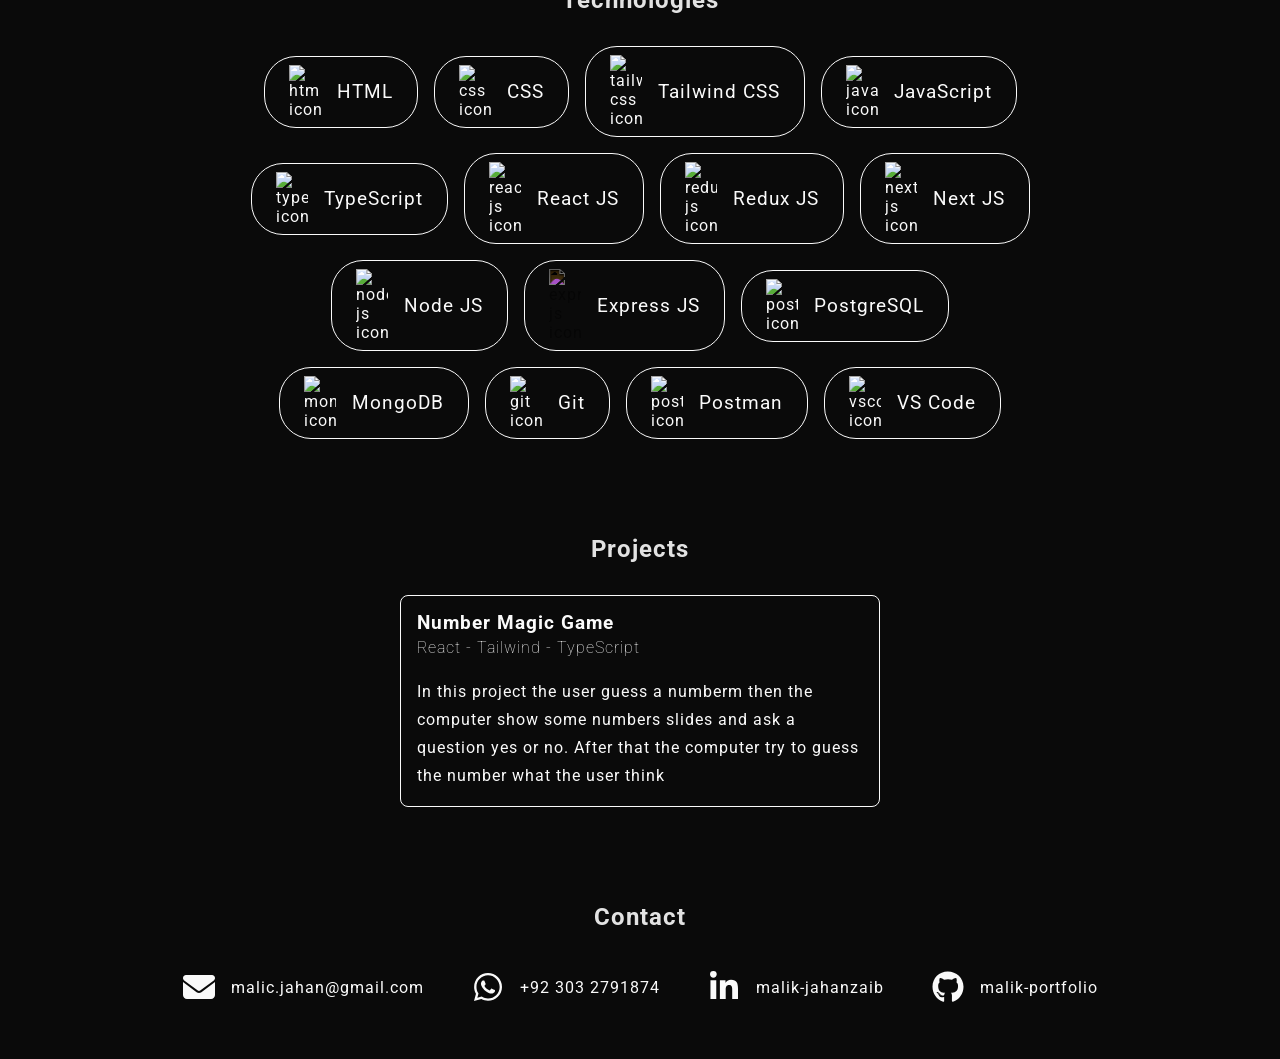
==== commit fb8adbda: "Upload Add initial files" ====
--- a/index.html
+++ b/index.html
@@ -2,443 +2,270 @@
 <html lang="en">
 
 <head>
-  <meta charset="UTF-8">
-  <meta name="viewport" content="width=device-width, initial-scale=1.0">
+  <meta charset="UTF-8" />
+  <meta name="viewport" content="width=device-width, initial-scale=1.0" />
+  <title>Malik Jahanzaib | Full Stack Engineer</title>
   <meta name="description"
-    content="My name is Malik Jahanzaib and I am a Full Stack JavaScript Developer. Professional certified front-end engineer and self-taught back-end engineer with an addition of user experience, DSA and security analysis skills.This is my portfolio website">
-  <meta name="keywords"
-    content="full-stack engineer, front-end engineer, back-end developer, user experience, data structures and algorithms, web security analysis">
-  <link rel="shortcut icon" href="assets/logo.webp" type="image/x-icon">
-  <link rel="stylesheet" href="./style.css">
-  <title>Malik Jahanzaib | Full Stack Engineer</title>
+    content="I am professional certified Full Stack Engineer. It's my personal website here I showcase my profession, skills and projects" />
+  <link rel="shortcut icon" href="assets/images/logo.webp" type="image/x-icon" />
+  <link rel="stylesheet" href="style.css" />
+  <script src="script.js" defer></script>
 </head>
 
 <body>
 
   <!-- Header -->
-  <header>
-    <nav class="nav">
-      <a class="nav-link" href="#home">Home</a>
-      <a class="nav-link" href="#about">About</a>
-      <a class="nav-link" href="#skill">Skill</a>
-      <a class="nav-link" href="#technology">Technology</a>
-      <a class="nav-link" href="#project">Project</a>
-    </nav>
+  <header class="header" id="header">
+    <div class="header__content">
+      <div class="header__logo">Jahanzaib</div>
+      <div class="header__menu-btn">☰</div>
+      <nav class="nav" id="nav">
+        <a class="nav__link" href="#hero">Home</a>
+        <a class="nav__link" href="#about">About</a>
+        <a class="nav__link" href="#skill">Skill</a>
+        <a class="nav__link" href="#technology">Technology</a>
+        <a class="nav__link" href="#project">Project</a>
+        <a class="nav__link" href="#contact">Contact</a>
+      </nav>
+    </div>
   </header>
 
   <!-- Main -->
-  <main id="home" class="main">
-
-    <!-- Profile Picture -->
-    <img class="profile-picture" src="/assets/profile-picture.webp"
-      alt="profile picture of malik jahanzaib a javascript developer">
-
-    <!-- Profile Info -->
-    <p class="profile-name">Malik Jahanzaib</p>
-    <h1 class="profile-career">Full Stack Engineer</h1>
-
-    <!-- Buttons -->
-    <div class="btns">
-      <a class="certificate-btn"
-        href="https://www.codecademy.com/profiles/malik.jahan/certificates/2682884a0719474f96407efe432fdd87"
-        target="_blank">Certificate</a>
-      <a class="cv-btn" href="./assets/malik-jahanzaib-resume.pdf" target="_blank">Download CV</a>
-    </div>
-
-    <!-- Social Links -->
-    <div class="social-links">
-
-      <!-- Gmail Link -->
-      <a class="social-link" href="mailto:malic.jahan@gmail.com" target="_blank">
-        <svg class="social-icon gmail-icon" xmlns="http://www.w3.org/2000/svg"
-          viewBox="0 0 448 512"><!--!Font Awesome Free 6.6.0 by @fontawesome - https://fontawesome.com License - https://fontawesome.com/license/free Copyright 2024 Fonticons, Inc.-->
-          <path
-            d="M64 32C28.7 32 0 60.7 0 96L0 416c0 35.3 28.7 64 64 64l320 0c35.3 0 64-28.7 64-64l0-320c0-35.3-28.7-64-64-64L64 32zM218 271.7L64.2 172.4C66 156.4 79.5 144 96 144l256 0c16.5 0 30 12.4 31.8 28.4L230 271.7c-1.8 1.2-3.9 1.8-6 1.8s-4.2-.6-6-1.8zm29.4 26.9L384 210.4 384 336c0 17.7-14.3 32-32 32L96 368c-17.7 0-32-14.3-32-32l0-125.6 136.6 88.2c7 4.5 15.1 6.9 23.4 6.9s16.4-2.4 23.4-6.9z" />
-        </svg>
-      </a>
-
-      <!-- Whatsapp Link -->
-      <a class="social-link" href="https://wa.me/923032791874" target="_blank">
-        <svg class="social-icon whatsapp-icon" xmlns="http://www.w3.org/2000/svg"
-          viewBox="0 0 448 512"><!--!Font Awesome Free 6.6.0 by @fontawesome - https://fontawesome.com License - https://fontawesome.com/license/free Copyright 2024 Fonticons, Inc.-->
-          <path
-            d="M92.1 254.6c0 24.9 7 49.2 20.2 70.1l3.1 5-13.3 48.6L152 365.2l4.8 2.9c20.2 12 43.4 18.4 67.1 18.4h.1c72.6 0 133.3-59.1 133.3-131.8c0-35.2-15.2-68.3-40.1-93.2c-25-25-58-38.7-93.2-38.7c-72.7 0-131.8 59.1-131.9 131.8zM274.8 330c-12.6 1.9-22.4 .9-47.5-9.9c-36.8-15.9-61.8-51.5-66.9-58.7c-.4-.6-.7-.9-.8-1.1c-2-2.6-16.2-21.5-16.2-41c0-18.4 9-27.9 13.2-32.3c.3-.3 .5-.5 .7-.8c3.6-4 7.9-5 10.6-5c2.6 0 5.3 0 7.6 .1c.3 0 .5 0 .8 0c2.3 0 5.2 0 8.1 6.8c1.2 2.9 3 7.3 4.9 11.8c3.3 8 6.7 16.3 7.3 17.6c1 2 1.7 4.3 .3 6.9c-3.4 6.8-6.9 10.4-9.3 13c-3.1 3.2-4.5 4.7-2.3 8.6c15.3 26.3 30.6 35.4 53.9 47.1c4 2 6.3 1.7 8.6-1c2.3-2.6 9.9-11.6 12.5-15.5c2.6-4 5.3-3.3 8.9-2s23.1 10.9 27.1 12.9c.8 .4 1.5 .7 2.1 1c2.8 1.4 4.7 2.3 5.5 3.6c.9 1.9 .9 9.9-2.4 19.1c-3.3 9.3-19.1 17.7-26.7 18.8zM448 96c0-35.3-28.7-64-64-64H64C28.7 32 0 60.7 0 96V416c0 35.3 28.7 64 64 64H384c35.3 0 64-28.7 64-64V96zM148.1 393.9L64 416l22.5-82.2c-13.9-24-21.2-51.3-21.2-79.3C65.4 167.1 136.5 96 223.9 96c42.4 0 82.2 16.5 112.2 46.5c29.9 30 47.9 69.8 47.9 112.2c0 87.4-72.7 158.5-160.1 158.5c-26.6 0-52.7-6.7-75.8-19.3z" />
-        </svg>
-      </a>
-
-      <!-- Linkedin Link -->
-      <a class="social-link" href="https://pk.linkedin.com/in/malik-jahanzaib-15807016a" target="_blank">
-        <svg class="social-icon linkedin-icon" xmlns="http://www.w3.org/2000/svg"
-          viewBox="0 0 448 512"><!--!Font Awesome Free 6.6.0 by @fontawesome - https://fontawesome.com License - https://fontawesome.com/license/free Copyright 2024 Fonticons, Inc.-->
-          <path
-            d="M416 32H31.9C14.3 32 0 46.5 0 64.3v383.4C0 465.5 14.3 480 31.9 480H416c17.6 0 32-14.5 32-32.3V64.3c0-17.8-14.4-32.3-32-32.3zM135.4 416H69V202.2h66.5V416zm-33.2-243c-21.3 0-38.5-17.3-38.5-38.5S80.9 96 102.2 96c21.2 0 38.5 17.3 38.5 38.5 0 21.3-17.2 38.5-38.5 38.5zm282.1 243h-66.4V312c0-24.8-.5-56.7-34.5-56.7-34.6 0-39.9 27-39.9 54.9V416h-66.4V202.2h63.7v29.2h.9c8.9-16.8 30.6-34.5 62.9-34.5 67.2 0 79.7 44.3 79.7 101.9V416z" />
-        </svg>
-      </a>
-
-      <!-- Github Link -->
-      <a class="social-link" href="https://github.com/malik-portfolio" target="_blank">
-        <svg class="social-icon github-icon" xmlns="http://www.w3.org/2000/svg"
-          viewBox="0 0 448 512"><!--!Font Awesome Free 6.6.0 by @fontawesome - https://fontawesome.com License - https://fontawesome.com/license/free Copyright 2024 Fonticons, Inc.-->
-          <path
-            d="M448 96c0-35.3-28.7-64-64-64H64C28.7 32 0 60.7 0 96V416c0 35.3 28.7 64 64 64H384c35.3 0 64-28.7 64-64V96zM265.8 407.7c0-1.8 0-6 .1-11.6c.1-11.4 .1-28.8 .1-43.7c0-15.6-5.2-25.5-11.3-30.7c37-4.1 76-9.2 76-73.1c0-18.2-6.5-27.3-17.1-39c1.7-4.3 7.4-22-1.7-45c-13.9-4.3-45.7 17.9-45.7 17.9c-13.2-3.7-27.5-5.6-41.6-5.6s-28.4 1.9-41.6 5.6c0 0-31.8-22.2-45.7-17.9c-9.1 22.9-3.5 40.6-1.7 45c-10.6 11.7-15.6 20.8-15.6 39c0 63.6 37.3 69 74.3 73.1c-4.8 4.3-9.1 11.7-10.6 22.3c-9.5 4.3-33.8 11.7-48.3-13.9c-9.1-15.8-25.5-17.1-25.5-17.1c-16.2-.2-1.1 10.2-1.1 10.2c10.8 5 18.4 24.2 18.4 24.2c9.7 29.7 56.1 19.7 56.1 19.7c0 9 .1 21.7 .1 30.6c0 4.8 .1 8.6 .1 10c0 4.3-3 9.5-11.5 8C106 393.6 59.8 330.8 59.8 257.4c0-91.8 70.2-161.5 162-161.5s166.2 69.7 166.2 161.5c.1 73.4-44.7 136.3-110.7 158.3c-8.4 1.5-11.5-3.7-11.5-8zm-90.5-54.8c-.2-1.5 1.1-2.8 3-3.2c1.9-.2 3.7 .6 3.9 1.9c.3 1.3-1 2.6-3 3c-1.9 .4-3.7-.4-3.9-1.7zm-9.1 3.2c-2.2 .2-3.7-.9-3.7-2.4c0-1.3 1.5-2.4 3.5-2.4c1.9-.2 3.7 .9 3.7 2.4c0 1.3-1.5 2.4-3.5 2.4zm-14.3-2.2c-1.9-.4-3.2-1.9-2.8-3.2s2.4-1.9 4.1-1.5c2 .6 3.3 2.1 2.8 3.4c-.4 1.3-2.4 1.9-4.1 1.3zm-12.5-7.3c-1.5-1.3-1.9-3.2-.9-4.1c.9-1.1 2.8-.9 4.3 .6c1.3 1.3 1.8 3.3 .9 4.1c-.9 1.1-2.8 .9-4.3-.6zm-8.5-10c-1.1-1.5-1.1-3.2 0-3.9c1.1-.9 2.8-.2 3.7 1.3c1.1 1.5 1.1 3.3 0 4.1c-.9 .6-2.6 0-3.7-1.5zm-6.3-8.8c-1.1-1.3-1.3-2.8-.4-3.5c.9-.9 2.4-.4 3.5 .6c1.1 1.3 1.3 2.8 .4 3.5c-.9 .9-2.4 .4-3.5-.6zm-6-6.4c-1.3-.6-1.9-1.7-1.5-2.6c.4-.6 1.5-.9 2.8-.4c1.3 .7 1.9 1.8 1.5 2.6c-.4 .9-1.7 1.1-2.8 .4z" />
-        </svg>
-      </a>
-    </div>
-
-    <!-- Education Section -->
-    <h2 id="about" class="subheading">About</h2>
-
-    <section class="section">
-      <div class="card-bg-wrapper">
-        <article class="card">
-          <div class="card-icon">🎓</div>
-          <div class="card-info">
-            <h3 class="card-title">Education</h3>
-            <p class="card-description">Graduate in teacher education then transit to IT career to become professional
-              certified front-end engineer and self-taught back-end engineer</p>
-          </div>
-        </article>
-      </div>
-      <div class="card-bg-wrapper">
-        <article class="card">
-          <div class="card-icon">👨‍💻</div>
-          <div class="card-info">
-            <h3 class="card-title">Technology</h3>
-            <p class="card-description">Using modern JavaScript ecosystem like React, Next JS, Tailwind CSS, TypeScript
-              and MongoDB</p>
-          </div>
-        </article>
-      </div>
-    </section>
-
-
-    <!-- Professional Skill -->
-    <h2 id="skill" class="subheading">Professional Skills</h2>
-
-    <section class="section section-skill">
-      <div class="card-bg-wrapper">
-        <article class="card">
-          <div class="card-icon">🖥️</div>
-          <h3 class="card-title">Modern responsive website development</h3>
-        </article>
-      </div>
-      <div class="card-bg-wrapper">
-        <article class="card">
-          <div class="card-icon">⚡</div>
-          <h3 class="card-title">SPA &lpar;Single Page Application&rpar; development</h3>
-        </article>
-      </div>
-      <div class="card-bg-wrapper">
-        <article class="card">
-          <div class="card-icon">🔗</div>
-          <h3 class="card-title">API &lpar;Application Programming Interface&rpar; development</h3>
-        </article>
-      </div>
-      <div class="card-bg-wrapper">
-        <article class="card">
-          <div class="card-icon">🗄️</div>
-          <h3 class="card-title">Database development & integration</h3>
-        </article>
-      </div>
-    </section>
-
-    <!-- Beginner Skill -->
-    <h2 class="subheading">Beginner Skills</h2>
-
-    <section class="section section-skill">
-      <div class="card-bg-wrapper">
-        <article class="card">
-          <div class="card-icon">🧮</div>
-          <h3 class="card-title">Data Structures & Algorithms</h3>
-        </article>
-      </div>
-      <div class="card-bg-wrapper">
-        <article class="card">
-          <div class="card-icon">🔁</div>
-          <h3 class="card-title">Version Control System</h3>
-        </article>
-      </div>
-      <div class="card-bg-wrapper">
-        <article class="card">
-          <div class="card-icon">🌐</div>
-          <h3 class="card-title">Continuous Integration and Deployment</h3>
-        </article>
-      </div>
-      <div class="card-bg-wrapper">
-        <article class="card">
-          <div class="card-icon">⚙️</div>
-          <h3 class="card-title">Performance optimization</h3>
-        </article>
-      </div>
-      <div class="card-bg-wrapper">
-        <article class="card">
-          <div class="card-icon">🔒</div>
-          <h3 class="card-title">Web security analysis</h3>
-        </article>
-      </div>
-      <div class="card-bg-wrapper">
-        <article class="card">
-          <div class="card-icon">⭐</div>
-          <h3 class="card-title">UI/UX design</h3>
-        </article>
-      </div>
-    </section>
-
-    <!-- Pending Skill -->
-    <h2 class="subheading">Pending Skills</h2>
-
-    <section class="section section-skill">
-      <div class="card-bg-wrapper">
-        <article class="card">
-          <div class="card-icon">📱</div>
-          <h3 class="card-title">Mobile application development </h3>
-        </article>
-      </div>
-      <div class="card-bg-wrapper">
-        <article class="card">
-          <div class="card-icon">🤖</div>
-          <h3 class="card-title">AI &lpar;Aritificial Intelligence&rpar; integration</h3>
-        </article>
-      </div>
-    </section>
-
-    <!-- Core Technologies -->
-    <h2 id="technology" class="subheading">Core Technologies</h2>
-
-    <section class="section">
-      <div class="card-bg-wrapper">
-        <article class="card">
-          <img class="card-icon"
-            src="https://cdn.jsdelivr.net/gh/devicons/devicon@latest/icons/html5/html5-original.svg" alt="html icon">
-          <div class="card-info">
-            <h3 class="card-title">HTML</h3>
-            <p class="card-description">HTML is the building block of websites, defining their structure and content
-            </p>
-          </div>
-        </article>
-      </div>
-      <div class="card-bg-wrapper">
-        <article class="card">
-          <img class="card-icon" src="https://cdn.jsdelivr.net/gh/devicons/devicon@latest/icons/css3/css3-original.svg"
-            alt="css icon">
-          <div class="card-info">
-            <h3 class="card-title">CSS</h3>
-            <p class="card-description">CSS styles the visual presentation of HTML elements</p>
-          </div>
-        </article>
-      </div>
-      <div class="card-bg-wrapper">
-        <article class="card">
-          <img class="card-icon"
+  <main class="container">
+
+    <!-- Hero Section -->
+    <section class="section" id="hero">
+      <div class="hero">
+        <h1 class="hero__heading">Full Stack Engineer</h1>
+        <p class="hero__lead">Let's turn your idea to Full Stack Web Application by using modern JavaScript ecosystem
+          and best practice</p>
+
+        <!-- CTA -->
+        <div class="hero__cta">
+          <a class="btn btn--primary" href="assets/documents/malik-jahanzaib-resume.pdf" target="_blank">Resume</a>
+          <a class="btn btn--secondary" href="assets/documents/Full Stack Engineer Professional Certificate.pdf"
+            target="_blank">Certificate</a>
+        </div>
+    </section>
+
+    <!-- About Section -->
+    <section class="section" id="about">
+      <h2 class="section__heading">About Me</h2>
+      <div class="about">
+        <header class="about__header">
+          <img class="about__image" src="assets/images/profile-picture.JPG"
+            alt="profile picture of malik jahanzaib a full stack engineer" />
+          <div class="about__name">Malik Jahanzaib</div>
+          <div class="about__career">Full Stack Engineer</div>
+        </header>
+        <p class="about__content">Welcome my name is Malik Jahanzaib and I am a professional certified Full Stack
+          Engineer. I have graduated in Teacher Education and transit to an IT career to become a programmer. I am using
+          Modern Technologies to build user-friendly and efficient web applications. My future goal is to teach
+          programming at a professional level.</p>
+      </div>
+    </section>
+
+    <!-- Skill Section -->
+    <section class="section" id="skill">
+      <h2 class="section__heading">Skills</h2>
+      <div class="skill">
+        <div class="skill__card">
+          <h3 class="skill__title">Web</h3>
+          <p class="skill__description">Modern responsive website, web application and SPA development</p>
+        </div>
+        <div class="skill__card">
+          <h3 class="skill__title">API</h3>
+          <p class="skill__description">RESTful API development that power web and mobile applications</p>
+        </div>
+        <div class="skill__card">
+          <h3 class="skill__title">Database</h3>
+          <p class="skill__description">SQL and NoSQL database development and integration</p>
+        </div>
+        <div class="skill__card">
+          <h3 class="skill__title">Security</h3>
+          <p class="skill__description">Web security best practices and analyzing vulnerabilites</p>
+        </div>
+        <div class="skill__card">
+          <h3 class="skill__title">DSA</h3>
+          <p class="skill__description">Understanding of most important data structures and algorithms</p>
+        </div>
+        <div class="skill__card">
+          <h3 class="skill__title">Optimization</h3>
+          <p class="skill__description">Performance optimization that don't break security and usabiity</p>
+        </div>
+        <div class="skill__card">
+          <h3 class="skill__title">Debugging</h3>
+          <p class="skill__description">Find and fix web applications issues by debugging techniques</p>
+        </div>
+        <div class="skill__card">
+          <h3 class="skill__title">Testing</h3>
+          <p class="skill__description">Test web applications with unit, integration and end to end</p>
+        </div>
+        <div class="skill__card">
+          <h3 class="skill__title">Deployment</h3>
+          <p class="skill__description">Deploy web applications to third party services</p>
+        </div>
+        <div class="skill__card">
+          <h3 class="skill__title">User experience</h3>
+          <p class="skill__description">Improve user experience with minimal design approach</p>
+        </div>
+      </div>
+    </section>
+
+    <!-- Technology Section -->
+    <section class="section" id="technology">
+      <h2 class="section__heading">Technologies</h2>
+      <div class="technology">
+        <div class="technology__chip">
+          <img class="technology__icon"
+            src="https://cdn.jsdelivr.net/gh/devicons/devicon@latest/icons/html5/html5-original.svg" alt="html icon" />
+          <h3 class="technology__name">HTML</h3>
+        </div>
+
+        <div class="technology__chip">
+          <img class="technology__icon"
+            src="https://cdn.jsdelivr.net/gh/devicons/devicon@latest/icons/css3/css3-original.svg" alt="css icon" />
+          <h3 class="technology__name">CSS</h3>
+        </div>
+
+        <div class="technology__chip">
+          <img class="technology__icon"
+            src="https://cdn.jsdelivr.net/gh/devicons/devicon@latest/icons/tailwindcss/tailwindcss-original.svg"
+            alt="tailwind css icon" />
+          <h3 class="technology__name">Tailwind CSS</h3>
+        </div>
+
+        <div class="technology__chip">
+          <img class="technology__icon"
             src="https://cdn.jsdelivr.net/gh/devicons/devicon@latest/icons/javascript/javascript-original.svg"
-            alt="javasscript icon">
-          <div class="card-info">
-            <h3 class="card-title">JavaScript</h3>
-            <p class="card-description">JavaScript brings websites to life with interactive elements and dynamic
-              behavior</p>
-          </div>
-        </article>
-      </div>
-      <div class="card-bg-wrapper">
-        <article class="card">
-          <img class="card-icon"
+            alt="javascript icon" />
+          <h3 class="technology__name">JavaScript</h3>
+        </div>
+
+        <div class="technology__chip">
+          <img class="technology__icon"
             src="https://cdn.jsdelivr.net/gh/devicons/devicon@latest/icons/typescript/typescript-original.svg"
-            alt="typescript icon">
-          <div class="card-info">
-            <h3 class="card-title">TypeScript</h3>
-            <p class="card-description">TypeScript is a typed superset of JavaScript for safer and more maintainable
-              code</p>
-          </div>
-        </article>
-      </div>
-    </section>
-
-    <!-- Front End Technology -->
-    <h2 class="subheading">Front-end Technologies</h2>
-
-    <section class="section">
-      <div class="card-bg-wrapper">
-        <article class="card">
-          <img class="card-icon"
-            src="https://cdn.jsdelivr.net/gh/devicons/devicon@latest/icons/react/react-original.svg" alt="reactjs icon">
-          <div class="card-info">
-            <h3 class="card-title">React JS</h3>
-            <p class="card-description">React is a component based JavaScript library for building user interfaces</p>
-          </div>
-        </article>
-      </div>
-      <div class="card-bg-wrapper">
-        <article class="card">
-          <img class="card-icon"
-            src="https://cdn.jsdelivr.net/gh/devicons/devicon@latest/icons/redux/redux-original.svg" alt="reduxjs icon">
-          <div class="card-info">
-            <h3 class="card-title">Redux JS</h3>
-            <p class="card-description">Redux is a predictable state management library for JavaScript applications
-            </p>
-          </div>
-        </article>
-      </div>
-      <div class="card-bg-wrapper">
-        <article class="card">
-          <img class="card-icon"
-            src="https://cdn.jsdelivr.net/gh/devicons/devicon@latest/icons/tailwindcss/tailwindcss-original.svg"
-            alt="tailwindcss icon">
-          <div class="card-info">
-            <h3 class="card-title">Tailwind CSS</h3>
-            <p class="card-description">Tailwind CSS is a utility-first CSS framework for rapidly building custom user
-              interfaces </p>
-          </div>
-        </article>
-      </div>
-      <div class="card-bg-wrapper">
-        <article class="card">
-          <img class="card-icon"
+            alt="typescript icon" />
+          <h3 class="technology__name">TypeScript</h3>
+        </div>
+
+        <div class="technology__chip">
+          <img class="technology__icon"
+            src="https://cdn.jsdelivr.net/gh/devicons/devicon@latest/icons/react/react-original.svg"
+            alt="react js icon" />
+          <h3 class="technology__name">React JS</h3>
+        </div>
+
+        <div class="technology__chip">
+          <img class="technology__icon"
+            src="https://cdn.jsdelivr.net/gh/devicons/devicon@latest/icons/redux/redux-original.svg"
+            alt="redux js icon" />
+          <h3 class="technology__name">Redux JS</h3>
+        </div>
+
+        <div class="technology__chip">
+          <img class="technology__icon"
             src="https://cdn.jsdelivr.net/gh/devicons/devicon@latest/icons/nextjs/nextjs-original.svg"
-            alt="nextjs icon">
-          <div class="card-info">
-            <h3 class="card-title">Next JS</h3>
-            <p class="card-description">Next.js is a React framework for building performant web applications</p>
-          </div>
-        </article>
-      </div>
-    </section>
-
-    <!-- Back End Technology -->
-    <h2 class="subheading">Back-end Technologies</h2>
-
-    <section class="section">
-      <div class="card-bg-wrapper">
-        <article class="card">
-          <img class="card-icon"
+            alt="next js icon" />
+          <h3 class="technology__name">Next JS</h3>
+        </div>
+
+        <div class="technology__chip">
+          <img class="technology__icon"
             src="https://cdn.jsdelivr.net/gh/devicons/devicon@latest/icons/nodejs/nodejs-original.svg"
-            alt="nodejs icon">
-          <div class="card-info">
-            <h3 class="card-title">Node JS</h3>
-            <p class="card-description">Node.js is a JavaScript runtime for building server-side applications</p>
-          </div>
-        </article>
-      </div>
-      <div class="card-bg-wrapper">
-        <article class="card">
-          <img class="card-icon"
+            alt="node js icon" />
+          <h3 class="technology__name">Node JS</h3>
+        </div>
+
+        <div class="technology__chip">
+          <img class="technology__icon"
             src="https://cdn.jsdelivr.net/gh/devicons/devicon@latest/icons/express/express-original.svg"
-            alt="expressjs icon">
-          <div class="card-info">
-            <h3 class="card-title">Express JS</h3>
-            <p class="card-description">Express.js is a minimalist Node.js framework for building web applications</p>
-          </div>
-        </article>
-      </div>
-      <div class="card-bg-wrapper">
-        <article class="card">
-          <img class="card-icon"
-            src="https://cdn.jsdelivr.net/gh/devicons/devicon@latest/icons/nextjs/nextjs-original.svg"
-            alt="nextjs icon">
-          <div class="card-info">
-            <h3 class="card-title">Next JS</h3>
-            <p class="card-description">Next.js is a React framework for building performant web applications</p>
-          </div>
-        </article>
-      </div>
-      <div class="card-bg-wrapper">
-        <article class="card">
-          <img class="card-icon"
+            alt="express js icon" />
+          <h3 class="technology__name">Express JS</h3>
+        </div>
+
+        <div class="technology__chip">
+          <img class="technology__icon"
+            src="https://cdn.jsdelivr.net/gh/devicons/devicon@latest/icons/postgresql/postgresql-original.svg"
+            alt="postgresql icon" />
+          <h3 class="technology__name">PostgreSQL</h3>
+        </div>
+
+        <div class="technology__chip">
+          <img class="technology__icon"
             src="https://cdn.jsdelivr.net/gh/devicons/devicon@latest/icons/mongodb/mongodb-original.svg"
-            alt="mongodb icon">
-          <div class="card-info">
-            <h3 class="card-title">MongoDB</h3>
-            <p class="card-description">MongoDB is a NoSQL document database for storing and retrieving data in
-              flexible JSON-like structures</p>
-          </div>
-        </article>
-      </div>
-      <div class="card-bg-wrapper">
-        <article class="card">
-          <img class="card-icon"
-            src="https://cdn.jsdelivr.net/gh/devicons/devicon@latest/icons/mongoose/mongoose-original.svg"
-            alt="mongoose icon">
-          <div class="card-info">
-            <h3 class="card-title">Mongoose</h3>
-            <p class="card-description">Mongoose is an Object Data Modeling (ODM) library for MongoDB and Node.js</p>
-          </div>
-        </article>
-      </div>
-    </section>
-
-    <!-- Modern Tools -->
-    <h2 class="subheading">Modern Tools</h2>
-
-    <section class="section">
-      <div class="card-bg-wrapper">
-        <article class="card">
-          <img class="card-icon"
+            alt="mongodb icon" />
+          <h3 class="technology__name">MongoDB</h3>
+        </div>
+
+        <div class="technology__chip">
+          <img class="technology__icon"
+            src="https://cdn.jsdelivr.net/gh/devicons/devicon@latest/icons/git/git-original.svg" alt="git icon" />
+          <h3 class="technology__name">Git</h3>
+        </div>
+
+        <div class="technology__chip">
+          <img class="technology__icon"
+            src="https://cdn.jsdelivr.net/gh/devicons/devicon@latest/icons/postman/postman-original.svg"
+            alt="postman icon" />
+          <h3 class="technology__name">Postman</h3>
+        </div>
+
+        <div class="technology__chip">
+          <img class="technology__icon"
             src="https://cdn.jsdelivr.net/gh/devicons/devicon@latest/icons/vscode/vscode-original.svg"
-            alt="vscode icon">
-          <div class="card-info">
-            <h3 class="card-title">VS Code</h3>
-            <p class="card-description">Visual Studio Code (VSCode) is a free, open-source code editor for developers
-            </p>
-          </div>
-        </article>
-      </div>
-      <div class="card-bg-wrapper">
-        <article class="card">
-          <img class="card-icon" src="https://cdn.jsdelivr.net/gh/devicons/devicon@latest/icons/git/git-original.svg"
-            alt="git icon">
-          <div class="card-info">
-            <h3 class="card-title">Git</h3>
-            <p class="card-description">Git is a version control system that tracks changes to files over time</p>
-          </div>
-        </article>
-      </div>
-      <div class="card-bg-wrapper">
-        <article class="card">
-          <img class="card-icon"
-            src="https://cdn.jsdelivr.net/gh/devicons/devicon@latest/icons/postman/postman-original.svg"
-            alt="postman icon">
-          <div class="card-info">
-            <h3 class="card-title">Postman</h3>
-            <p class="card-description">Postman is an API development environment for testing and documenting APIs</p>
-          </div>
-        </article>
-      </div>
-      <div class="card-bg-wrapper">
-        <article class="card">
-          <img class="card-icon"
-            src="https://cdn.jsdelivr.net/gh/devicons/devicon@latest/icons/figma/figma-original.svg" alt="figma icon">
-          <div class="card-info">
-            <h3 class="card-title">Figma</h3>
-            <p class="card-description">Figma is a cloud-based design tool for creating and collaborating on digital
-              designs</p>
-          </div>
-        </article>
-      </div>
-    </section>
-
-    <!-- Subheading -->
-    <h2 id="project" class="subheading">Projects</h2>
-
-    <!-- Project -->
-    <section class="section">
-      <a class="card-bg-wrapper project" href="https://malik-portfolio.github.io/number-magic-game" target="_blank">
-        <article class="card">
-          <div class="card-icon">🎲</div>
-          <div class="card-info">
-            <h3 class="card-title">Number Magic Game</h3>
-            <p class="card-description">My first project in which a computer guess a number that
-              the user think</p>
-          </div>
-        </article>
-      </a>
-    </section>
-
-
+            alt="vscode icon" />
+          <h3 class="technology__name">VS Code</h3>
+        </div>
+      </div>
+    </section>
+
+    <!-- Project Section -->
+    <section class="section" id="project">
+      <h2 class="section__heading">Projects</h2>
+      <div class="project">
+        <a href="#" class="project__card">
+          <h3 class="project__title">Number Magic Game</h3>
+          <p class="project__technology">React - Tailwind - TypeScript</p>
+          <p class="project__description">In this project the user guess a numberm then the computer show some numbers
+            slides and ask a question yes or no. After that the computer try to guess the number what the user think</p>
+        </a>
+      </div>
+    </section>
+
+    <!-- Contact Section -->
+    <section class="section" id="contact">
+      <h2 class="section__heading">Contact</h2>
+      <div class="contact">
+        <a class="contact__chip" href="mailto:malic.jahan@gmail.com">
+          <svg class="contact__icon">
+            <use href="icons.svg#envelope"></use>
+          </svg>
+          <span class="contact__info">malic.jahan@gmail.com</span>
+        </a>
+        <a class="contact__chip" href="https://wa.me/+923032791874" target="_blank">
+          <svg class="contact__icon">
+            <use href="icons.svg#whatsapp"></use>
+          </svg>
+          <span class="contact__info">+92 303 2791874</span>
+        </a>
+        <a class="contact__chip" href="https://linkedin/in/malik-jahanzaib" target="_blank">
+          <svg class="contact__icon">
+            <use href="icons.svg#linkedin-in"></use>
+          </svg>
+          <span class="contact__info">malik-jahanzaib</span>
+        </a>
+        <a class="contact__chip" href="https://github.com/malik-portfolio" target="_blank">
+          <svg class="contact__icon">
+            <use href="icons.svg#github"></use>
+          </svg>
+          <span class="contact__info">malik-portfolio</span>
+        </a>
+      </div>
+    </section>
   </main>
 
-  <!-- Laptop Image -->
-  <div class="laptop-image-wrapper">
-    <img class="laptop-image" src="/assets/laptop-image.jpg" alt="laptop image">
-  </div>
+
 </body>
 
 </html>
--- a/style.css
+++ b/style.css
@@ -1,303 +1,385 @@
-@import url('https://fonts.googleapis.com/css2?family=Inter:ital,opsz,wght@0,14..32,100..900;1,14..32,100..900&display=swap');
-
-/* || Universal Styles */
+/*=============
+  FONTS 
+===============*/
+@import url('https://fonts.googleapis.com/css2?family=Roboto:ital,wght@0,100;0,300;0,400;0,500;0,700;0,900;1,100;1,300;1,400;1,500;1,700;1,900&display=swap');
+
+/*=============
+  RESET 
+===============*/
 *,
-::before,
-::after {
-    box-sizing: border-box;
-    margin: 0;
+*::after,
+*::before {
+  margin: 0;
+  padding: 0;
+  box-sizing: border-box;
+}
+
+html {
+  font-size: 16px;
+}
+
+/*=============
+  VARIABLES 
+===============*/
+:root {
+  --black: #0a0a0a;
+  --white: #fafafa;
+  --dark-gray: #121212;
+  --gray: #aaa;
+}
+
+/*=============
+  GENERAL 
+===============*/
+body {
+  font-family: "Roboto", sans-serif;
+  background-color: var(--black);
+  color: var(--white);
+  letter-spacing: 1px;
+  padding: 1rem;
+}
+
+img {
+  width: 100%;
+}
+
+p {
+  line-height: 1.75;
+  max-width: 50ch;
+}
+
+a {
+  text-decoration: none;
+  color: inherit;
+}
+
+/*=============
+  CONTAINER 
+===============*/
+.container {
+  margin: 2rem auto;
+}
+
+/*=============
+  SECTION 
+===============*/
+.section {
+  padding-top: 4rem;
+}
+
+.section__heading {
+  text-align: center;
+  opacity: 0.9;
+  margin-bottom: 2rem;
+}
+
+@media screen and (min-width: 1024px) {
+  .section {
+    padding-top: 6rem;
+  }
+}
+
+/*=============
+  BUTTONS 
+===============*/
+.btn {
+  padding: 0.5rem 1rem;
+  border: thin solid var(--white);
+  border-radius: 0.25rem;
+  cursor: pointer;
+  font-weight: 500;
+}
+
+.btn--primary {
+  background-color: var(--white);
+  color: var(--black);
+}
+
+.btn:hover {
+  opacity: 0.75;
+}
+
+/*=============
+  HEADER 
+===============*/
+.header {
+  position: fixed;
+  top: 0;
+  left: 0;
+  padding: 0.5rem 1rem;
+  width: 100%;
+  background-color: var(--black);
+  z-index: 10;
+}
+
+.header__content {
+  padding: 0.5rem 1rem;
+  border: thin solid var(--white);
+  display: flex;
+  flex-wrap: wrap;
+  align-items: center;
+  justify-content: space-between;
+  border-radius: 0.5rem;
+}
+
+@media screen and (min-width: 768px) {
+  .header__content {
+    border: none;
+    border-radius: 0;
     padding: 0;
-}
-
-:root {
-    --green: #0F9D58;
-    --yellow: #F4B400;
-    --blue: #4285F4;
-    --red: #DB4437;
-    --white: white;
-    --black: #101314;
-}
-
-html {
-    font-size: 16px;
-}
-
-body {
-    background-color: var(--black);
-    color: var(--white);
-    font-family: "Inter", system-ui;
-    font-optical-sizing: auto;
-    font-style: normal;
-    font-size: 1rem;
-    height: 100vh;
-}
-
-img {
-    width: 100%;
-}
-
-h1 {
-    font-size: 4rem;
-    margin-bottom: 1rem;
-}
-
-a {
-    text-decoration: none;
-    color: inherit;
-    display: inline-block;
-}
-
-p {
-    line-height: 1.5;
-    color: var(--white);
-    opacity: 0.8;
-}
-
-header {
-    position: fixed;
-    top: 0;
-    left: 0;
-    width: 100%;
-    z-index: 10;
-    overflow-x: auto;
-    scrollbar-width: none;
-}
-
-section {
-    display: flex;
-    flex-direction: column;
-    gap: 1rem;
-}
-
-.laptop-image {
-   height: 100vh;
-   object-fit: cover;
-   display: none;
-}
-
-.subheading {
-    width: 100%;
-    font-size: 1.25rem;
-    margin: 6rem auto 2rem;
-    border-top: 0.125rem solid gray;
-    border-bottom: 0.125rem solid gray;
-    padding: 0.5rem 0;
-    letter-spacing: 1px;
-    text-align: center;
-    font-weight: normal;
-}
-
-/* Navigation */
+  }
+
+  .header__menu-btn {
+    display: none;
+  }
+}
+
+/*=============
+  NAVIGATION 
+===============*/
 .nav {
-    display: flex;
-    justify-content: center;
-    width: fit-content;
-    background-color: var(--black);
-    width: 100%;
-    padding: 1rem;
-    gap: 0.5rem;
-}
-
-.nav-link {
-    border-bottom: 0.125rem solid transparent;
-    padding-bottom: 0.5rem;
-}
-
-.nav-link:hover {
-    color: springgreen;
-    border-color: springgreen;
-}
-/* Main */
-.main {
-    background-color: var(--black);
-    padding: 8rem 1rem;
-    overflow: auto;
-    scrollbar-width: none;
-}
-
-/* Profile */
-.profile-picture {
-    display: block;
-    border-radius: 50%;
-    margin: 0 auto 1rem;
-    max-width: 10rem;
-}
-
-.profile-name {
-    text-align: center;
-    font-size: 2rem;
-}
-
-.profile-career {
-    font-size: 2.25rem;
-    text-align: center;
-}
-
-/* Buttons */
-.btns {
-    margin: 1rem auto 2rem;
+  display: none;
+  flex-direction: column;
+  width: 100%;
+  margin-top: 1rem;
+}
+
+.nav__link {
+  padding: 0.5rem 0;
+
+}
+
+@media screen and (min-width: 768px) {
+  .nav {
+    width: unset;
     display: flex;
     flex-direction: row;
+    margin: 0;
+  }
+
+  .nav__link {
+    padding: 0.5rem 1rem;
+  }
+
+  .nav__link:hover {
+    background-color: var(--white);
+    color: var(--black);
+    border-radius: 0.5rem;
+  }
+}
+
+/*=============
+  HERO 
+===============*/
+.hero__heading {
+  font-size: 4rem;
+  margin-bottom: 0.5rem;
+}
+
+.hero__cta {
+  display: flex;
+  flex-wrap: wrap;
+  margin-top: 1rem;
+  gap: 1rem;
+}
+
+@media screen and (min-width: 768px) {
+
+  .hero__heading,
+  .hero__lead {
+    text-align: center;
+  }
+
+  .hero__lead {
+    margin: 0 auto;
+  }
+
+  .hero__cta {
     justify-content: center;
-    gap: 0.5rem;
-}
-
-.certificate-btn,
-.cv-btn {
-    width: 10rem;
-    border-radius: 0.25rem;
-    padding: 0.5rem 1rem;
-    border: 0.125rem solid #d5d5d5;
-    text-align: center;
-}
-
-.certificate-btn:hover,
-.cv-btn:hover {
-    opacity: 0.75;
-}
-
-.certificate-btn {
-    background-color: #d5d5d5;
-    color: black;
-}
-
-
-/* Social Links */
-.social-links {
-    display: flex;
-    justify-content: center;
-    gap: 0.75rem;
-}
-
-.social-link {
-    width: 2.25rem;
-    fill: #d5d5d5;
-}
-
-.social-link:hover {
-    transform: scale(1.1);
-}
-
-.gmail-icon {
-    fill: var(--red);
-}
-
-.whatsapp-icon {
-    fill: var(--green);
-}
-
-.linkedin-icon {
-    fill: var(--blue);
-}
-
-.github-icon {
-    fill: var(--yellow);
-}
-
-/* Card */
-.card-bg-wrapper {
-    background: hsla(152, 100%, 50%, 1);
-    background: linear-gradient(90deg, hsla(152, 100%, 50%, 1) 0%, hsla(186, 100%, 69%, 1) 100%);
-    padding: 0.125rem;
-    border-radius: 0.25rem;
-}
-
-.card {
-    border-radius: 0.25rem;
-    padding: 0.75rem;
-    background-color: #101314;
-    display: flex;
-    flex-direction: column;
-    gap: 1rem;
-}
-
-.card-icon {
-    font-size: 1.5rem;
-    width: 2rem;
-    line-height: 1;
-}
-
-.card-icon[alt='expressjs icon'] {
-    filter: invert(100);
-}
-
-.card-title {
-    margin-bottom: 0.25rem;
-    letter-spacing: 1px;
-}
-
-.section-skill .card-title {
-    line-height: 1;
-    font-weight: normal;
-    margin: 0;
-}
-
-
-/* Project */
+  }
+}
+
+/*=============
+  ABOUT 
+===============*/
+.about {
+  display: flex;
+  flex-direction: column;
+  border-radius: 0.5rem;
+  overflow: hidden;
+  border: thin solid var(--white);
+  max-width: fit-content;
+  margin: 0 auto;
+}
+
+.about__header {
+  display: flex;
+  flex-direction: column;
+  align-items: center;
+  justify-content: center;
+  background-color: var(--white);
+  color: var(--black);
+  padding: 2rem;
+}
+
+.about__image {
+  width: 8rem;
+  border: 0.25rem solid var(--black);
+  border-radius: 50%;
+  margin-bottom: 1rem;
+}
+
+.about__name {
+  font-size: 1.25rem;
+  font-weight: bold;
+}
+
+.about__career {
+  font-size: 1.25rem;
+}
+
+.about__content {
+  padding: 1rem;
+}
+
+@media screen and (min-width: 640px) {
+  .about {
+    flex-direction: row;
+    align-items: center;
+    border-radius: 1rem;
+  }
+}
+
+/*=============
+  SKILL 
+===============*/
+.skill {
+  display: grid;
+  grid-template-columns: repeat(auto-fit, 20rem);
+  justify-content: center;
+  gap: 2rem;
+}
+
+.skill__card {
+  padding: 1rem;
+  background-color: var(--black);
+  box-shadow: 0 0 0.5rem var(--gray);
+  border-radius: 1rem;
+}
+
+.skill__card:hover {
+  box-shadow: 0 0 0.5rem springgreen;
+}
+
+.skill__title {
+  margin-bottom: 0.75rem;
+}
+
+/*=============
+  Technology 
+===============*/
+.technology {
+  display: flex;
+  justify-content: center;
+  align-items: center;
+  flex-wrap: wrap;
+  gap: 1rem;
+  max-width: 50rem;
+  margin: 0 auto;
+}
+
+.technology__chip {
+  display: inline-flex;
+  align-items: center;
+  gap: 1rem;
+  padding: 0.5rem 1.5rem;
+  border-radius: 2rem;
+  border: thin solid var(--white);
+}
+
+.technology__chip:hover {
+  border-color: transparent;
+  outline: thick solid springgreen;
+}
+
+.technology__icon {
+  width: 2rem;
+}
+
+.technology__icon[alt~='express'] {
+  filter: invert(100);
+}
+
+.technology__name {
+  font-weight: normal;
+}
+
+/*=============
+  PROJECT 
+===============*/
 .project {
-    display: block;
-}
-
-.project .card {
-    background-color: transparent;
-    color: #101314;
-}
-
-.project .card-description {
-    color: #101314;
-}
-
-.project:hover {
-    transform: scale(0.9);
-}
-
-
-
-/* Responsive */
-
-@media only screen and (min-width: 576px) {
-    .main {
-        padding-inline: 2rem;
-    }
-
-    .nav {
-        gap: 2rem;
-    }
-}
-
-@media only screen and (min-width: 768px) {
-    .main {
-        padding-inline: 4rem;
-    }
-}
-
-@media only screen and (min-width: 992px) and (orientation: landscape) {
-    body {
-        display: grid;
-        grid-template-columns: repeat(2, 1fr);
-        overflow: hidden;
-    }
-
-    .nav {
-        width: 50%;
-    }
-
-    .card {
-        flex-direction: row;
-        align-items: center;
-    }
-
-    .laptop-image {
-        display: block;
-    }
-}
-
-@media only screen and (min-width: 1200px) and (orientation: landscape) {
-
-}
-
-@media only screen and (min-width: 1400px) and (orientation: landscape) {
-    :root {
-        font-size: 20px;
-    }
+  display: flex;
+  justify-content: center;
+  align-items: center;
+  flex-wrap: wrap;
+  gap: 1rem;
+}
+
+.project__card {
+  padding: 1rem;
+  border: thin solid var(--white);
+  border-radius: 0.5rem;
+  max-width: 30rem;
+}
+
+.project__card:hover {
+  background-color: var(--white);
+  color: var(--black);
+}
+
+.project__card:hover .project__technology {
+  font-weight: normal;
+}
+
+.project__technology {
+  font-size: 1rem;
+  font-weight: lighter;
+}
+
+.project__description {
+  margin-top: 1rem;
+}
+
+/*=============
+  CONTACT 
+===============*/
+.contact {
+  display: flex;
+  flex-wrap: wrap;
+  align-items: center;
+  justify-content: center;
+  gap: 1rem;
+}
+
+.contact__chip {
+  display: flex;
+  align-items: center;
+  gap: 1rem;
+  padding: 0.5rem 1rem;
+  border-radius: 0.75rem;
+}
+
+.contact__chip:hover {
+  background-color: var(--white);
+  color: var(--black);
+}
+
+.contact__chip:hover .contact__icon {
+  fill: var(--black);
+}
+
+.contact__icon {
+  width: 2rem;
+  height: 2rem;
+  fill: var(--white);
 }
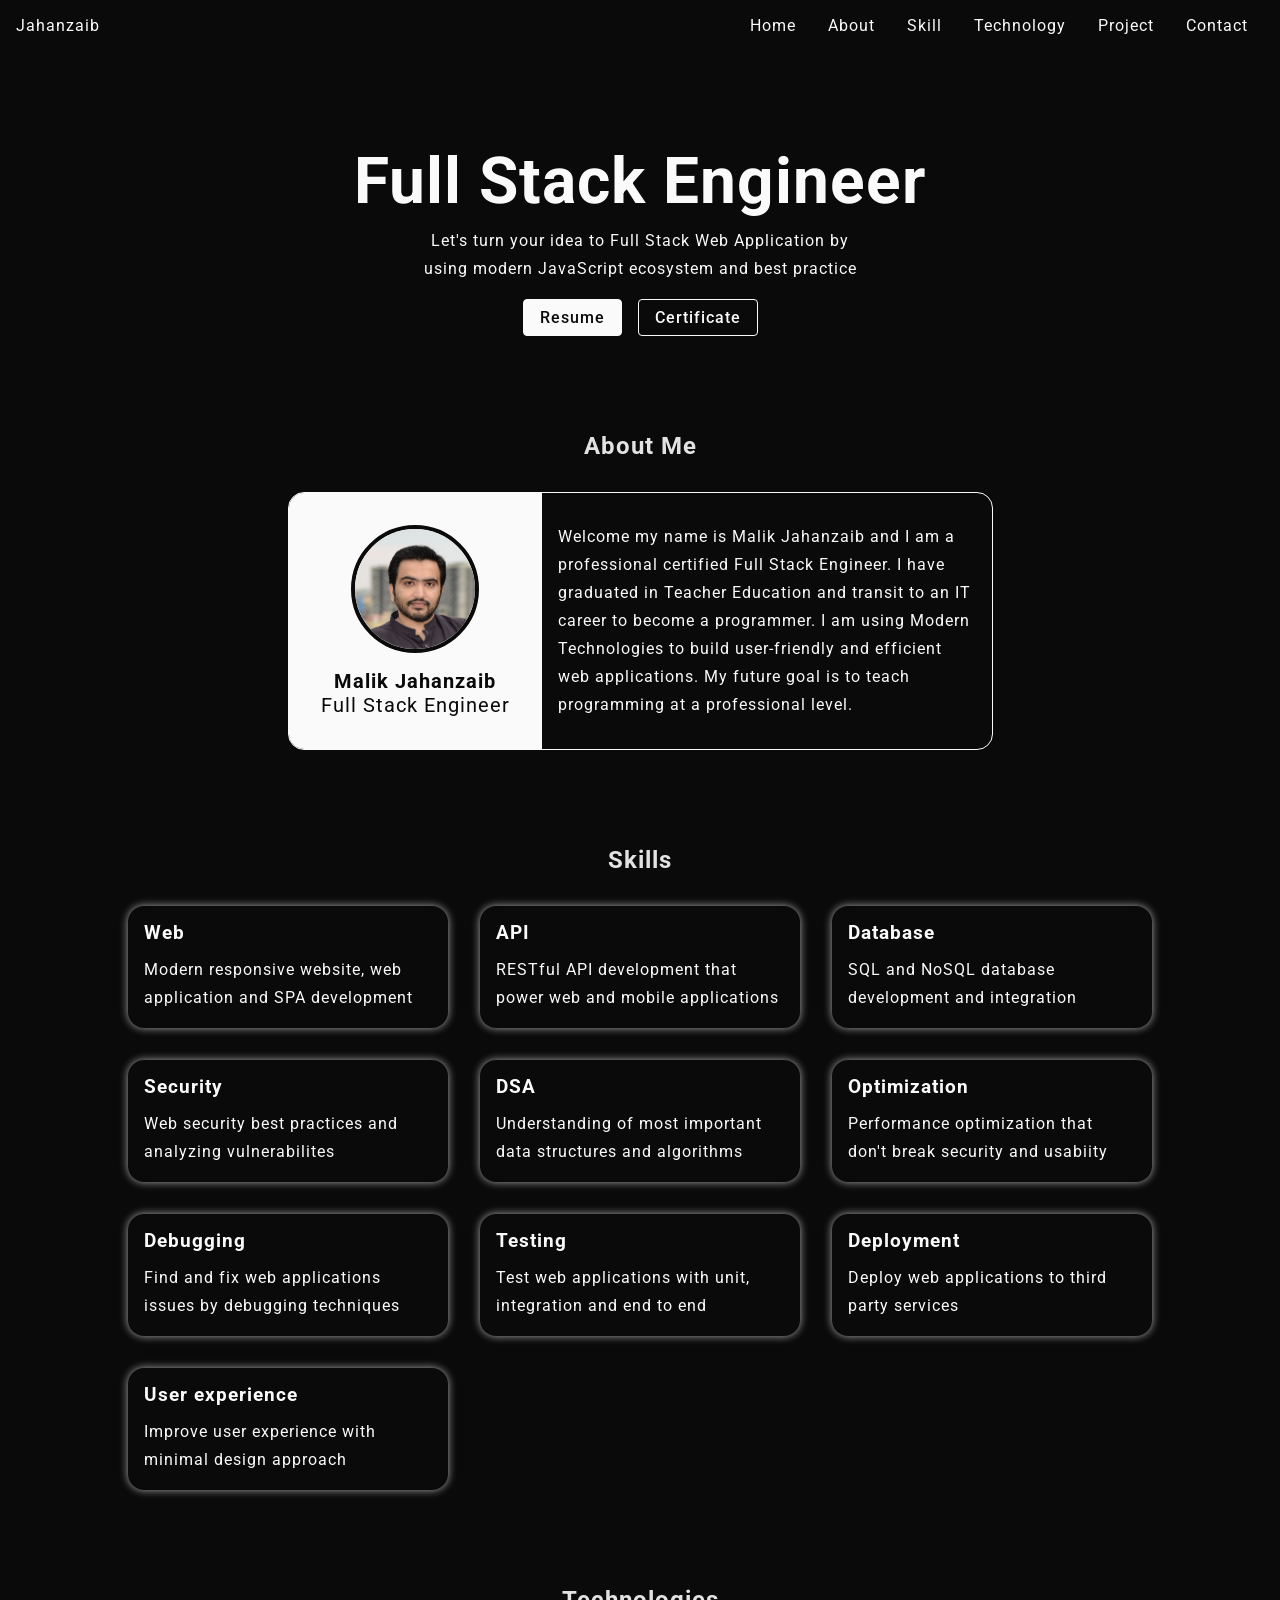
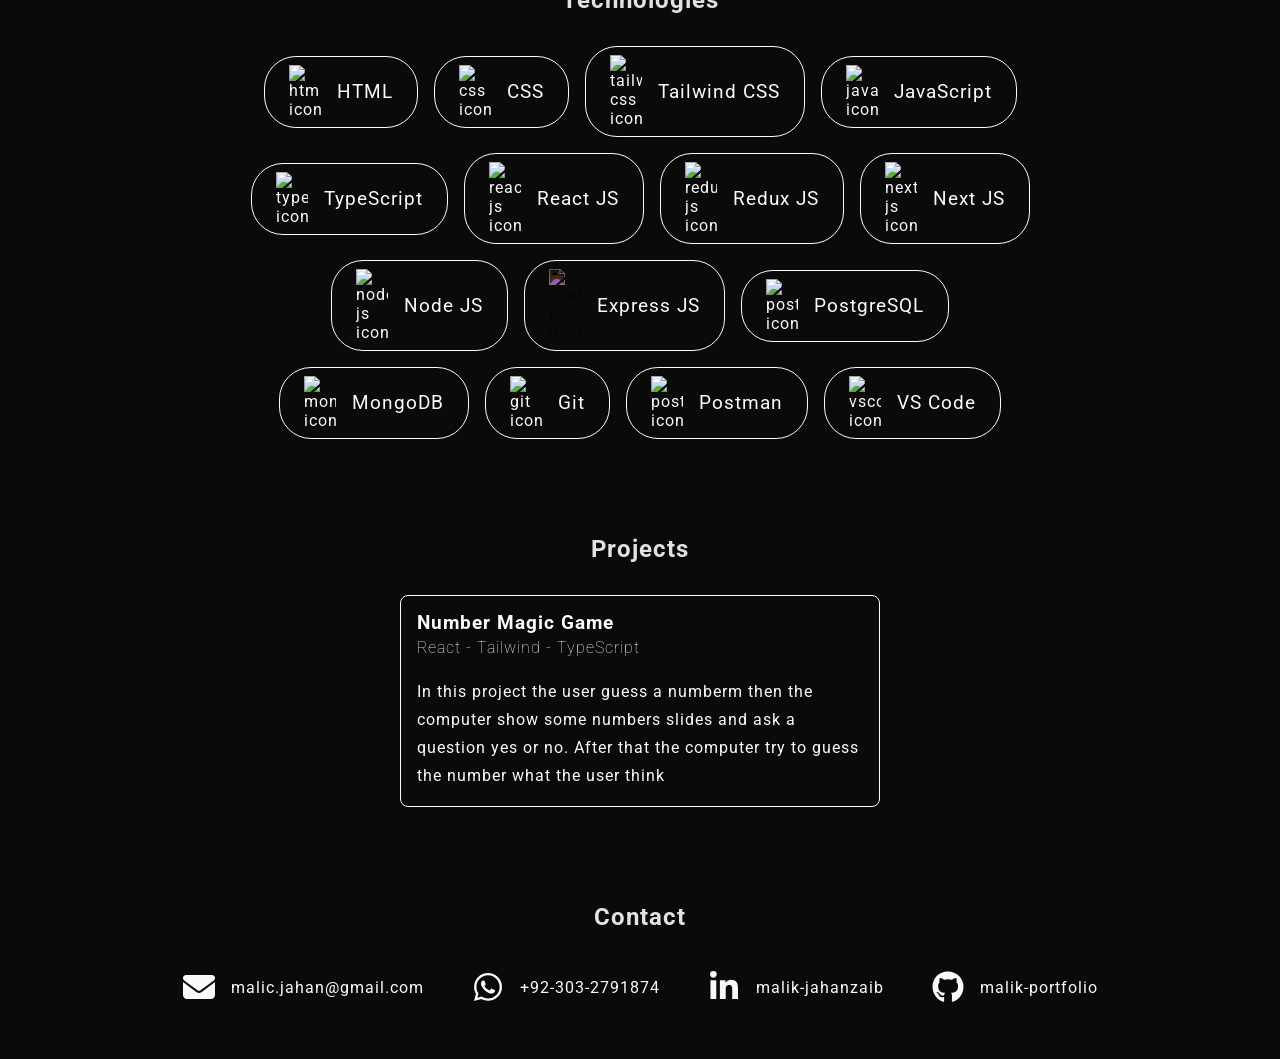
==== commit b321e166: "Bug Fix 1. Linkedin profile URL fix 2. Add number magic game project link" ====
--- a/index.html
+++ b/index.html
@@ -224,7 +224,7 @@
     <section class="section" id="project">
       <h2 class="section__heading">Projects</h2>
       <div class="project">
-        <a href="#" class="project__card">
+        <a href="https://malik-portfolio.github.io/number-magic-game/" class="project__card" target="_blank">
           <h3 class="project__title">Number Magic Game</h3>
           <p class="project__technology">React - Tailwind - TypeScript</p>
           <p class="project__description">In this project the user guess a numberm then the computer show some numbers
@@ -247,9 +247,9 @@
           <svg class="contact__icon">
             <use href="icons.svg#whatsapp"></use>
           </svg>
-          <span class="contact__info">+92 303 2791874</span>
-        </a>
-        <a class="contact__chip" href="https://linkedin/in/malik-jahanzaib" target="_blank">
+          <span class="contact__info">+92-303-2791874</span>
+        </a>
+        <a class="contact__chip" href="https://linkedin.pk/in/malik-jahanzaib" target="_blank">
           <svg class="contact__icon">
             <use href="icons.svg#linkedin-in"></use>
           </svg>
